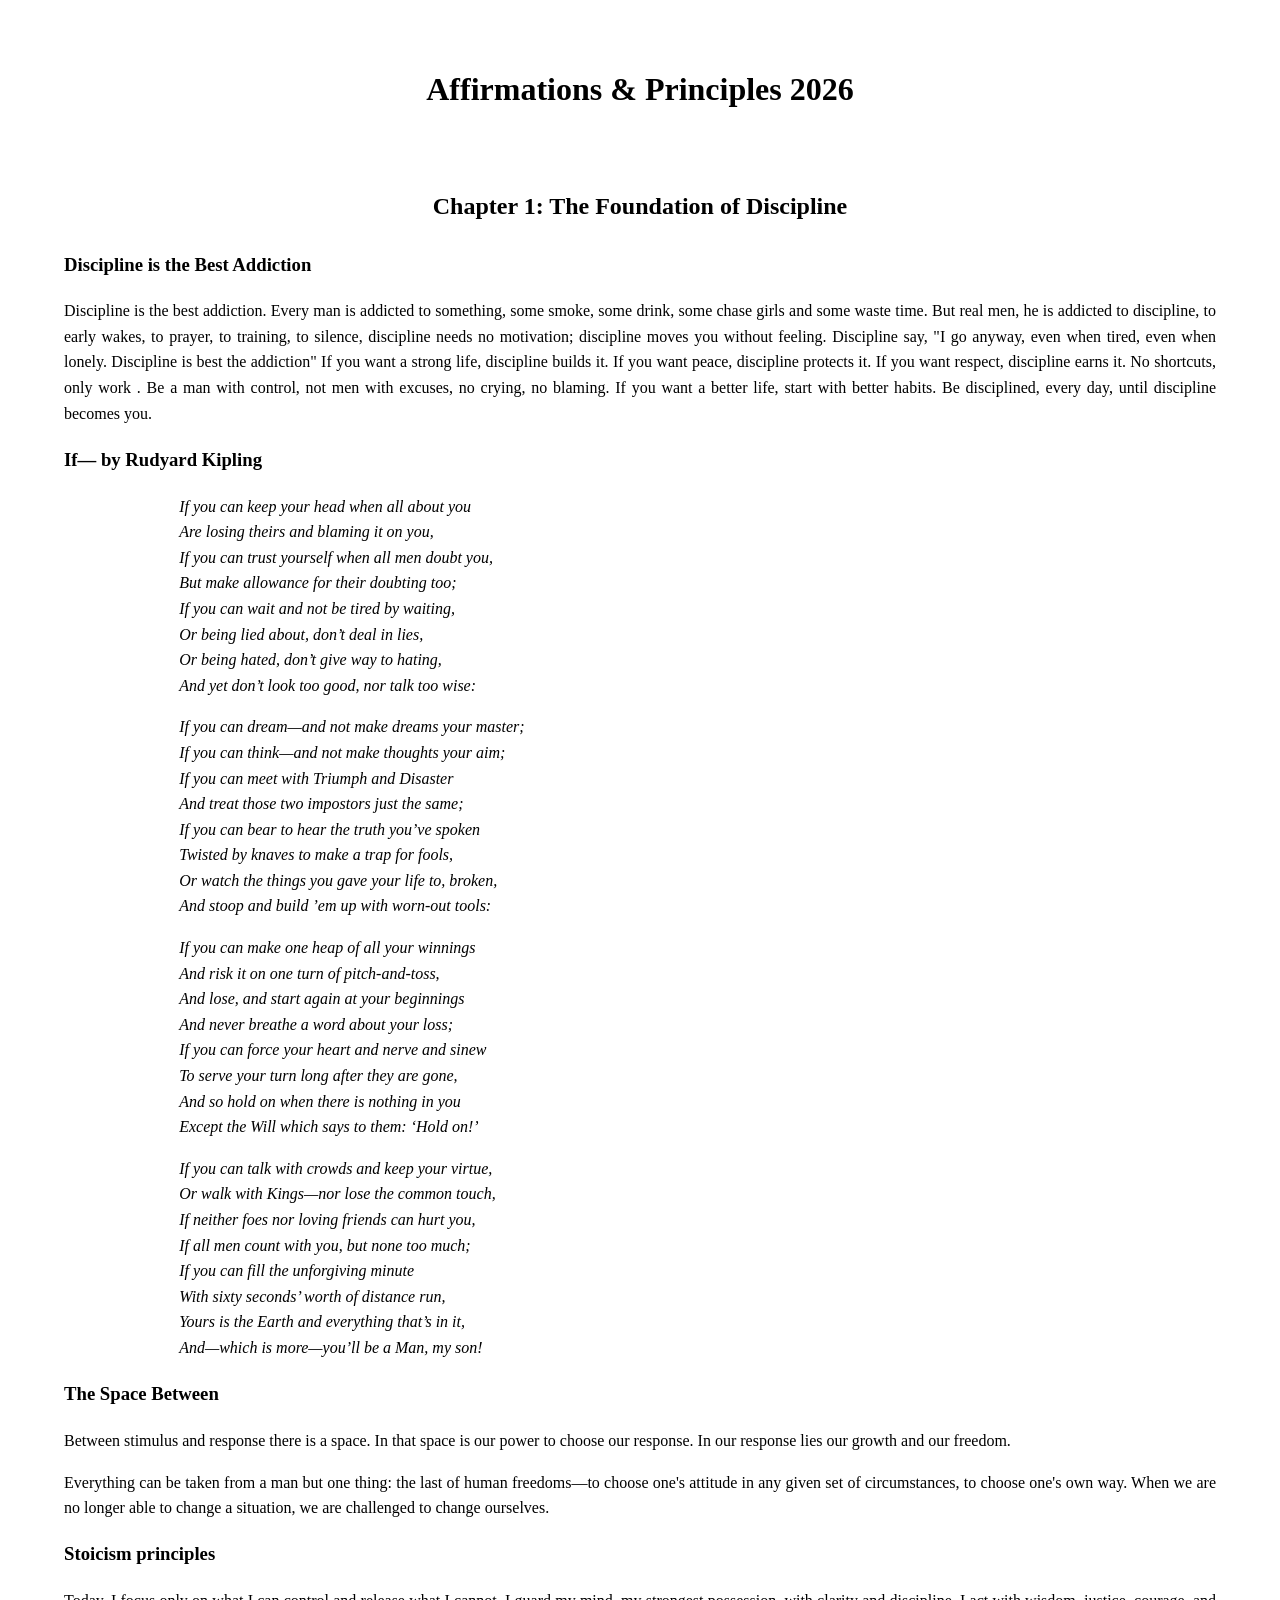
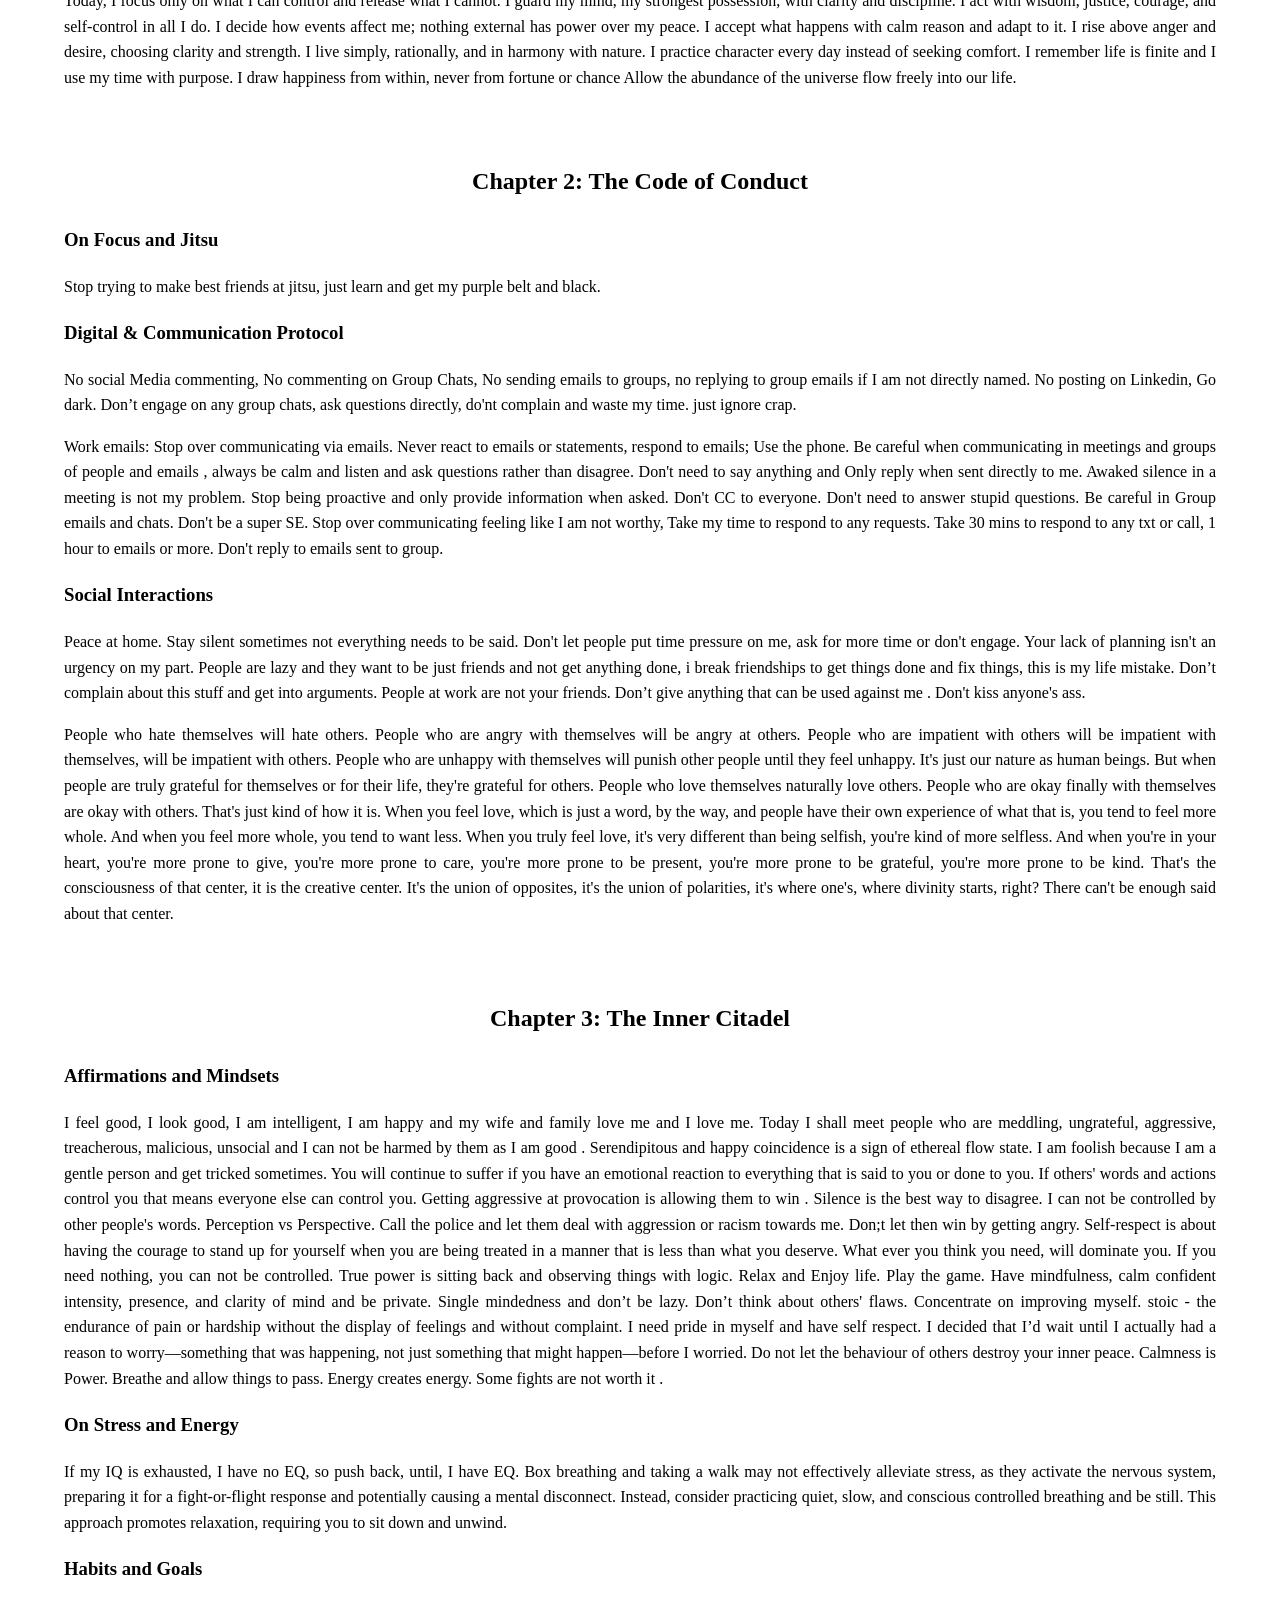
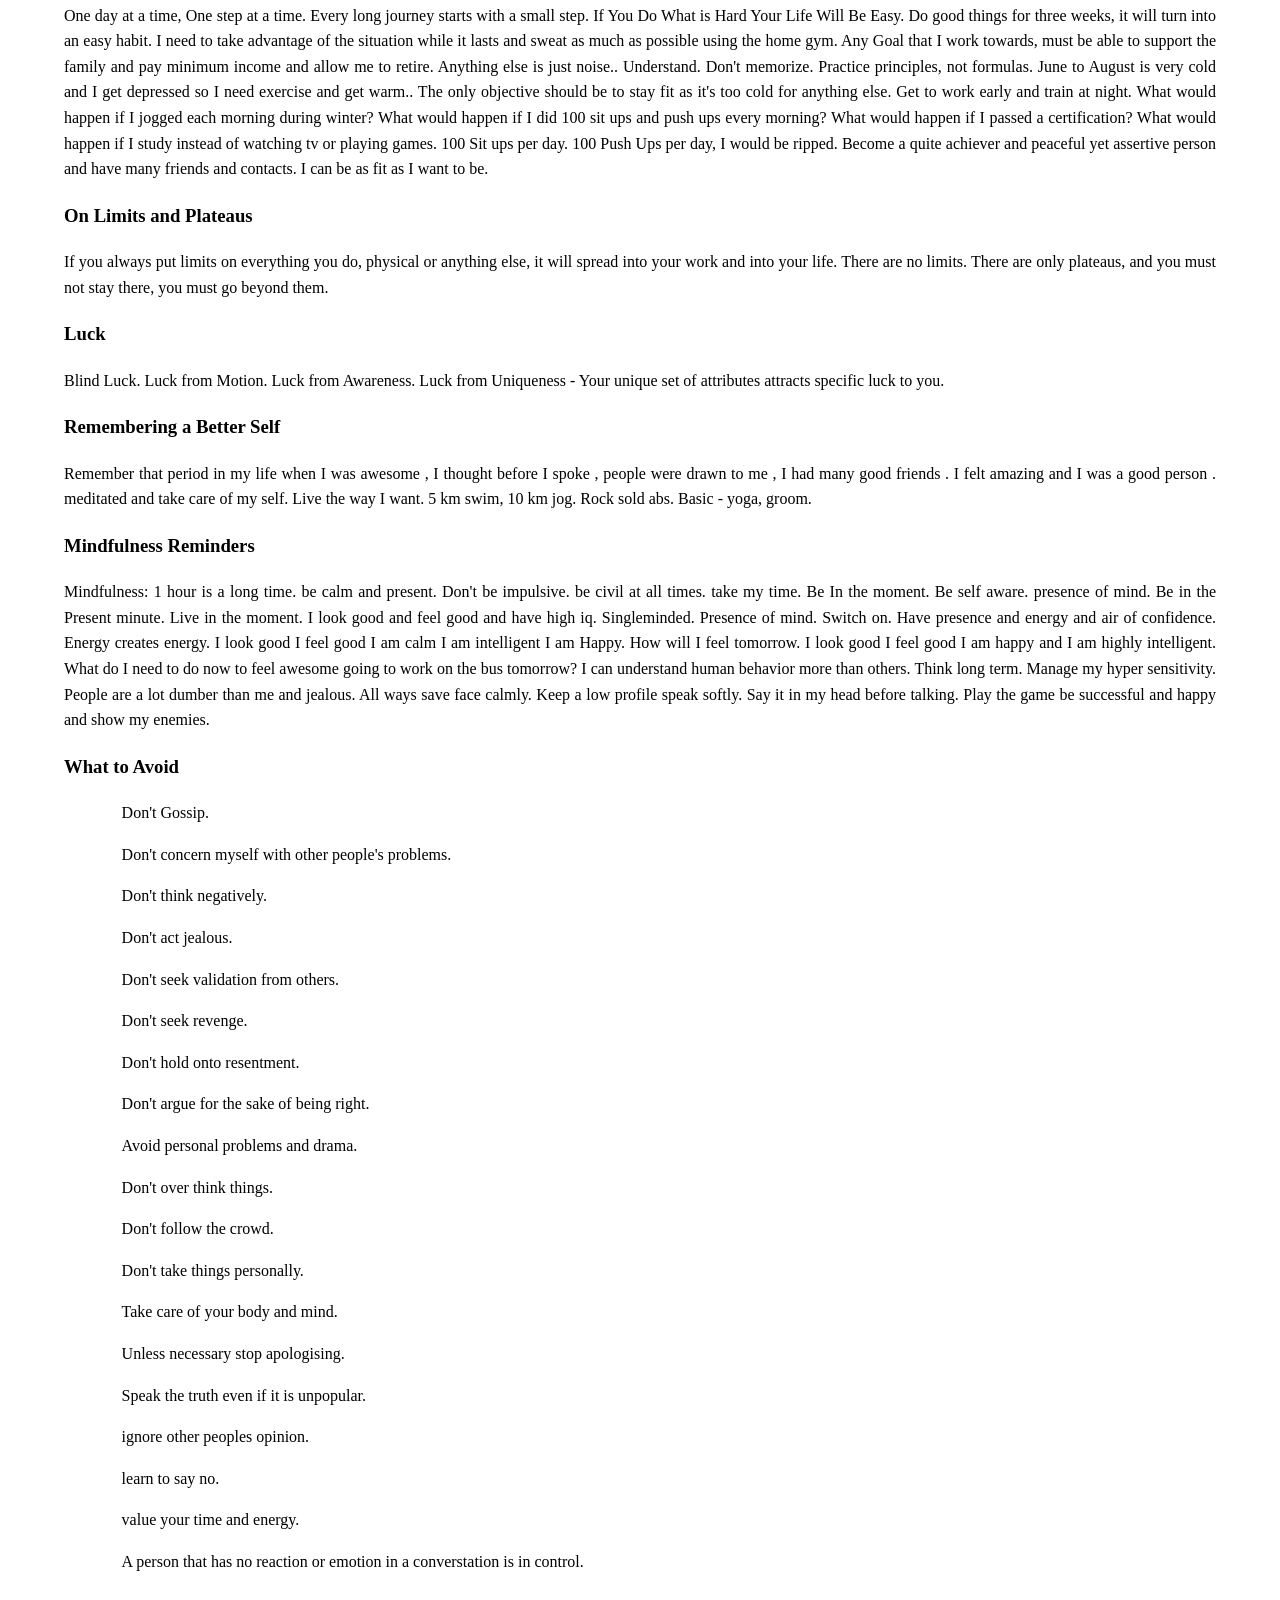
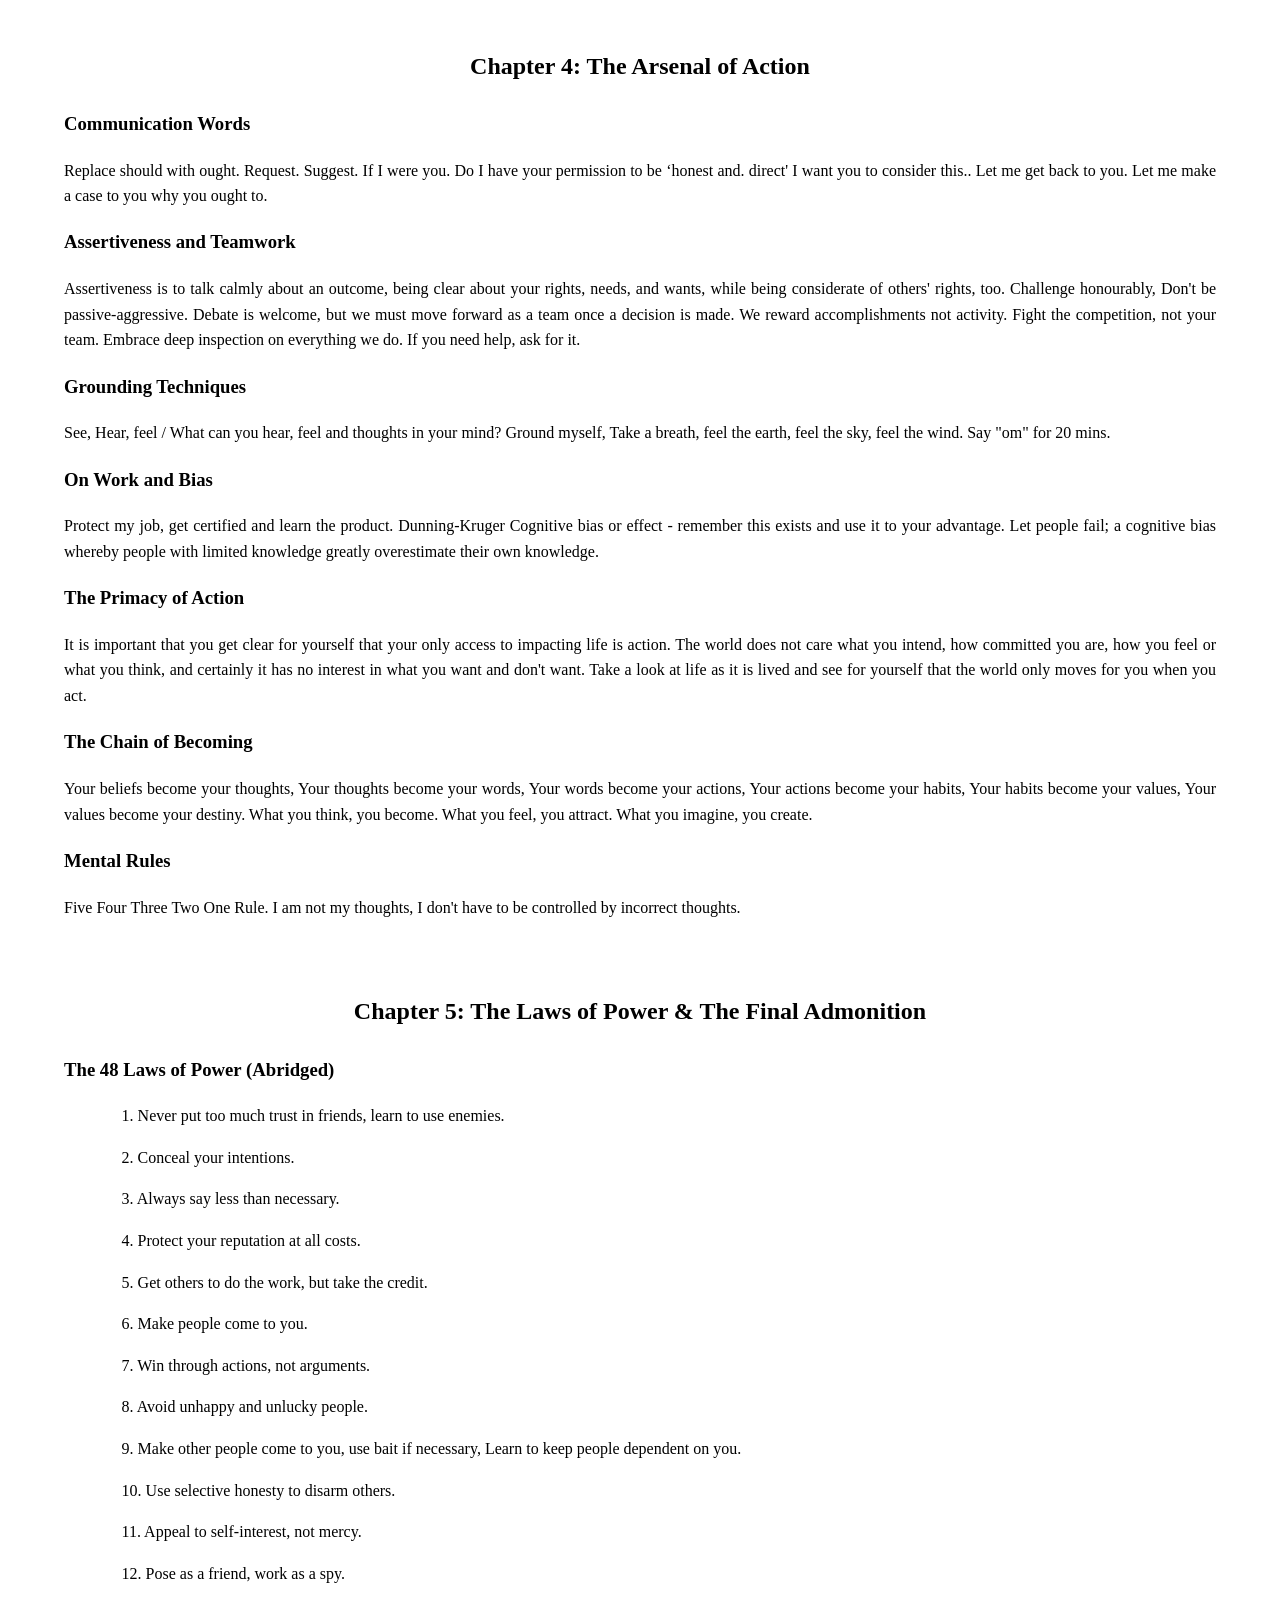
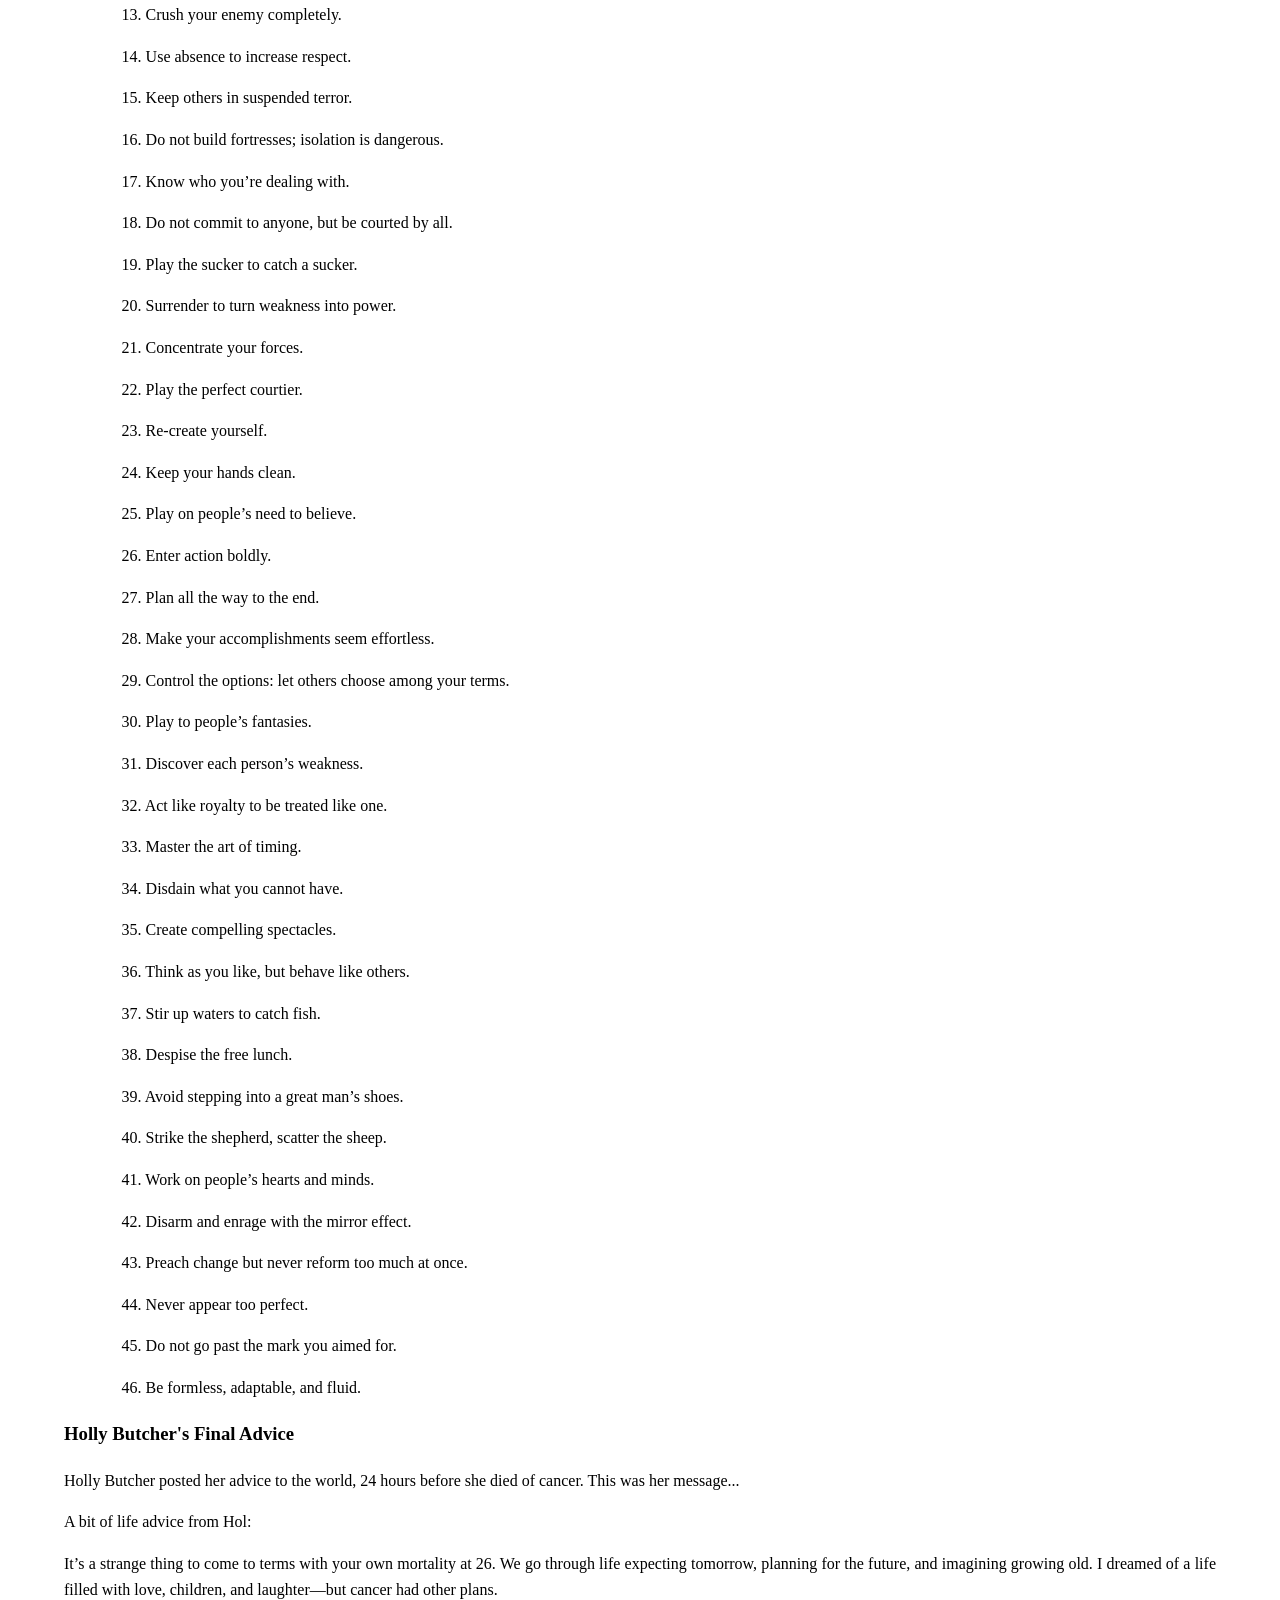
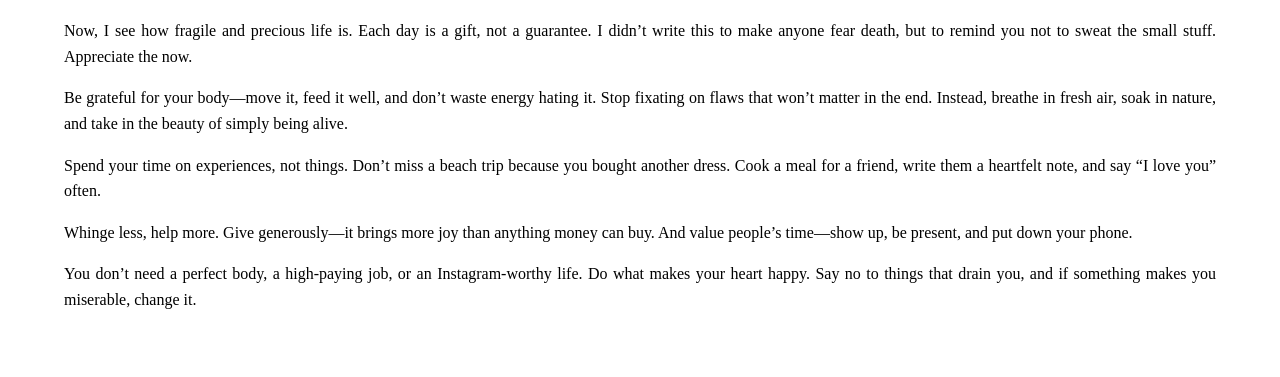
==== Affirmations & Principles 2026/Affirmations & Principles 2026 v2.html @ f013c1bc "Rename Affirmations & Principles 2026 v2.epub to Affirmations & Principles 2026 v2.html" ====
<?xml version="1.0" encoding="utf-8" standalone="no"?>
<!DOCTYPE html>
<html xmlns="http://www.w3.org/1999/xhtml" xmlns:epub="http://www.idpf.org/2007/ops" lang="en">
<head>
    <title>Affirmations & Principles 2026</title>
    <meta charset="utf-8"/>
    <style>
        body {
            font-family: serif;
            line-height: 1.6;
            margin: 5%;
            text-align: justify;
        }
        h1, h2 {
            text-align: center;
            page-break-after: avoid;
        }
        h1 {
            margin-bottom: 2em;
        }
        h2 {
            margin-top: 3em;
            margin-bottom: 1em;
        }
        .poem {
            font-style: italic;
            margin-left: 10%;
            margin-right: 10%;
        }
        .list {
            margin-left: 5%;
        }
    </style>
</head>
<body>
    <h1>Affirmations & Principles 2026</h1>
    <h2>Chapter 1: The Foundation of Discipline</h2>

    <h3>Discipline is the Best Addiction</h3>
    <p>Discipline is the best addiction. Every man is addicted to something, some smoke, some drink, some chase girls and some waste time. But real men, he is addicted to discipline, to early wakes, to prayer, to training, to silence, discipline needs no motivation; discipline moves you without feeling. Discipline say, "I go anyway, even when tired, even when lonely. Discipline is best the addiction" If you want a strong life, discipline builds it. If you want peace, discipline protects it. If you want respect, discipline earns it. No shortcuts, only work . Be a man with control, not men with excuses, no crying, no blaming. If you want a better life, start with better habits. Be disciplined, every day, until discipline becomes you.</p>

    <h3>If— by Rudyard Kipling</h3>
    <div class="poem">
        <p>If you can keep your head when all about you<br/>
        Are losing theirs and blaming it on you,<br/>
        If you can trust yourself when all men doubt you,<br/>
        But make allowance for their doubting too;<br/>
        If you can wait and not be tired by waiting,<br/>
        Or being lied about, don’t deal in lies,<br/>
        Or being hated, don’t give way to hating,<br/>
        And yet don’t look too good, nor talk too wise:</p>

        <p>If you can dream—and not make dreams your master;<br/>
        If you can think—and not make thoughts your aim;<br/>
        If you can meet with Triumph and Disaster<br/>
        And treat those two impostors just the same;<br/>
        If you can bear to hear the truth you’ve spoken<br/>
        Twisted by knaves to make a trap for fools,<br/>
        Or watch the things you gave your life to, broken,<br/>
        And stoop and build ’em up with worn-out tools:</p>

        <p>If you can make one heap of all your winnings<br/>
        And risk it on one turn of pitch-and-toss,<br/>
        And lose, and start again at your beginnings<br/>
        And never breathe a word about your loss;<br/>
        If you can force your heart and nerve and sinew<br/>
        To serve your turn long after they are gone,<br/>
        And so hold on when there is nothing in you<br/>
        Except the Will which says to them: ‘Hold on!’</p>

        <p>If you can talk with crowds and keep your virtue,<br/>
        Or walk with Kings—nor lose the common touch,<br/>
        If neither foes nor loving friends can hurt you,<br/>
        If all men count with you, but none too much;<br/>
        If you can fill the unforgiving minute<br/>
        With sixty seconds’ worth of distance run,<br/>
        Yours is the Earth and everything that’s in it,<br/>
        And—which is more—you’ll be a Man, my son!</p>
    </div>

    <h3>The Space Between</h3>
    <p>Between stimulus and response there is a space. In that space is our power to choose our response. In our response lies our growth and our freedom.</p>
    <p>Everything can be taken from a man but one thing: the last of human freedoms—to choose one's attitude in any given set of circumstances, to choose one's own way. When we are no longer able to change a situation, we are challenged to change ourselves.</p>

<h3>Stoicism principles </h3>
<p>Today, I focus only on what I can control and release what I cannot.
I guard my mind, my strongest possession, with clarity and discipline.
I act with wisdom, justice, courage, and self-control in all I do.
I decide how events affect me; nothing external has power over my peace.
I accept what happens with calm reason and adapt to it.
I rise above anger and desire, choosing clarity and strength.
I live simply, rationally, and in harmony with nature.
I practice character every day instead of seeking comfort.
I remember life is finite and I use my time with purpose.
I draw happiness from within, never from fortune or chance
Allow the abundance of the universe flow freely into our life.</p>

    <h2>Chapter 2: The Code of Conduct</h2>
    <h3>On Focus and Jitsu</h3>
    <p>Stop trying to make best friends at jitsu, just learn and get my purple belt and black.</p>

    <h3>Digital & Communication Protocol</h3>
    <p>No social Media commenting, No commenting on Group Chats, No sending emails to groups, no replying to group emails if I am not directly named. No posting on Linkedin, Go dark. Don’t engage on any group chats, ask questions directly, do'nt complain and waste my time. just ignore crap.</p>
    <p>Work emails: Stop over communicating via emails. Never react to emails or statements, respond to emails; Use the phone.
    Be careful when communicating in meetings and groups of people and emails , always be calm and listen and ask questions rather than disagree. Don't need to say anything and Only reply when sent directly to me. Awaked silence in a meeting is not my problem.
    Stop being proactive and only provide information when asked.
    Don't CC to everyone. Don't need to answer stupid questions.
    Be careful in Group emails and chats. Don't be a super SE. Stop over communicating feeling like I am not worthy,
    Take my time to respond to any requests. Take 30 mins to respond to any txt or call, 1 hour to emails or more. Don't reply to emails sent to group.</p>

    <h3>Social Interactions</h3>
    <p>Peace at home. Stay silent sometimes not everything needs to be said.
    Don't let people put time pressure on me, ask for more time or don't engage. Your lack of planning isn't an urgency on my part.
    People are lazy and they want to be just friends and not get anything done, i break friendships to get things done and fix things, this is my life mistake. Don’t complain about this stuff and get into arguments.
    People at work are not your friends.
    Don’t give anything that can be used against me .
    Don't kiss anyone's ass.</p>

<p>People who hate themselves will hate others. People who are angry with themselves will be angry at others. People who are impatient with others will be impatient with themselves, will be impatient with others. People who are unhappy with themselves will punish other people until they feel unhappy. It's just our nature as human beings. But when people are truly grateful for themselves or for their life, they're grateful for others. People who love themselves naturally love others. People who are okay finally with themselves are okay with others. That's just kind of how it is. When you feel love, which is just a word, by the way, and people have their own experience of what that is, you tend to feel more whole. And when you feel more whole, you tend to want less. When you truly feel love, it's very different than being selfish, you're kind of more selfless. And when you're in your heart, you're more prone to give, you're more prone to care, you're more prone to be present, you're more prone to be grateful, you're more prone to be kind. That's the consciousness of that center, it is the creative center. It's the union of opposites, it's the union of polarities, it's where one's, where divinity starts, right? There can't be enough said about that center.</p>

    <h2>Chapter 3: The Inner Citadel</h2>
    <h3>Affirmations and Mindsets</h3>
    <p>I feel good, I look good, I am intelligent, I am happy and my wife and family love me and I love me.
    Today I shall meet people who are meddling, ungrateful, aggressive, treacherous, malicious, unsocial and I can not be harmed by them as I am good .
    Serendipitous and happy coincidence is a sign of ethereal flow state.
    I am foolish because I am a gentle person and get tricked sometimes.
    You will continue to suffer if you have an emotional reaction to everything that is said to you or done to you. If others' words and actions control you that means everyone else can control you.
    Getting aggressive at provocation is allowing them to win . Silence is the best way to disagree. I can not be controlled by other people's words.
    Perception vs Perspective. Call the police and let them deal with aggression or racism towards me. Don;t let then win by getting angry.
    Self-respect is about having the courage to stand up for yourself when you are being treated in a manner that is less than what you deserve.
    What ever you think you need, will dominate you. If you need nothing, you can not be controlled.
    True power is sitting back and observing things with logic.
    Relax and Enjoy life. Play the game. Have mindfulness, calm confident intensity, presence, and clarity of mind and be private. Single mindedness and don’t be lazy. Don’t think about others' flaws. Concentrate on improving myself.
    stoic - the endurance of pain or hardship without the display of feelings and without complaint.
    I need pride in myself and have self respect.
    I decided that I’d wait until I actually had a reason to worry—something that was happening, not just something that might happen—before I worried.
    Do not let the behaviour of others destroy your inner peace. Calmness is Power. Breathe and allow things to pass. Energy creates energy. Some fights are not worth it .</p>

    <h3>On Stress and Energy</h3>
    <p>If my IQ is exhausted, I have no EQ, so push back, until, I have EQ.
    Box breathing and taking a walk may not effectively alleviate stress, as they activate the nervous system, preparing it for a fight-or-flight response and potentially causing a mental disconnect. Instead, consider practicing quiet, slow, and conscious controlled breathing and be still. This approach promotes relaxation, requiring you to sit down and unwind.</p>

    <h3>Habits and Goals</h3>
    <p>One day at a time, One step at a time.
    Every long journey starts with a small step.
    If You Do What is Hard Your Life Will Be Easy.
    Do good things for three weeks, it will turn into an easy habit.
    I need to take advantage of the situation while it lasts and sweat as much as possible using the home gym.
    Any Goal that I work towards, must be able to support the family and pay minimum income and allow me to retire. Anything else is just noise..
    Understand. Don't memorize. Practice principles, not formulas.
    June to August is very cold and I get depressed so I need exercise and get warm.. The only objective should be to stay fit as it's too cold for anything else. Get to work early and train at night.
    What would happen if I jogged each morning during winter?
    What would happen if I did 100 sit ups and push ups every morning?
    What would happen if I passed a certification?
    What would happen if I study instead of watching tv or playing games.
    100 Sit ups per day. 100 Push Ups per day, I would be ripped.
    Become a quite achiever and peaceful yet assertive person and have many friends and contacts.
    I can be as fit as I want to be.</p>

    <h3>On Limits and Plateaus</h3>
    <p>If you always put limits on everything you do, physical or anything else, it will spread into your work and into your life. There are no limits. There are only plateaus, and you must not stay there, you must go beyond them.</p>

    <h3>Luck</h3>
    <p>Blind Luck.
    Luck from Motion.
    Luck from Awareness.
    Luck from Uniqueness - Your unique set of attributes attracts specific luck to you.</p>

    <h3>Remembering a Better Self</h3>
    <p>Remember that period in my life when I was awesome , I thought before I spoke , people were drawn to me , I had many good friends . I felt amazing and I was a good person . meditated and take care of my self. Live the way I want. 5 km swim, 10 km jog. Rock sold abs. Basic - yoga, groom.</p>

    <h3>Mindfulness Reminders</h3>
    <p>Mindfulness: 1 hour is a long time. be calm and present. Don't be impulsive. be civil at all times. take my time. Be In the moment. Be self aware. presence of mind. Be in the Present minute. Live in the moment.
    I look good and feel good and have high iq. Singleminded. Presence of mind. Switch on. Have presence and energy and air of confidence. Energy creates energy. I look good I feel good I am calm I am intelligent I am Happy.
    How will I feel tomorrow. I look good I feel good I am happy and I am highly intelligent.
    What do I need to do now to feel awesome going to work on the bus tomorrow?
    I can understand human behavior more than others.
    Think long term. Manage my hyper sensitivity. People are a lot dumber than me and jealous.
    All ways save face calmly. Keep a low profile speak softly. Say it in my head before talking.
    Play the game be successful and happy and show my enemies.</p>

    <h3>What to Avoid</h3>
    <div class="list">
        <p>Don't Gossip.</p>
        <p>Don't concern myself with other people's problems.</p>
        <p>Don't think negatively.</p>
        <p>Don't act jealous.</p>
        <p>Don't seek validation from others.</p>
        <p>Don't seek revenge.</p>
        <p>Don't hold onto resentment.</p>
        <p>Don't argue for the sake of being right.</p>
        <p>Avoid personal problems and drama.</p>
        <p>Don't over think things.</p>
        <p>Don't follow the crowd.</p>
        <p>Don't take things personally.</p>
        <p>Take care of your body and mind.</p>
        <p>Unless necessary stop apologising.</p>
        <p>Speak the truth even if it is unpopular.</p>
        <p>ignore other peoples opinion.</p>
        <p>learn to say no.</p>
        <p>value your time and energy.</p>
        <p>A person that has no reaction or emotion in a converstation is in control.</p>
    </div>

    <h2>Chapter 4: The Arsenal of Action</h2>
    <h3>Communication Words</h3>
    <p>Replace should with ought.
    Request.
    Suggest.
    If I were you.
    Do I have your permission to be ‘honest and. direct'
    I want you to consider this..
    Let me get back to you.
    Let me make a case to you why you ought to.</p>

    <h3>Assertiveness and Teamwork</h3>
    <p>Assertiveness is to talk calmly about an outcome, being clear about your rights, needs, and wants, while being considerate of others' rights, too.
    Challenge honourably, Don't be passive-aggressive.
    Debate is welcome, but we must move forward as a team once a decision is made.
    We reward accomplishments not activity.
    Fight the competition, not your team.
    Embrace deep inspection on everything we do.
    If you need help, ask for it.</p>

    <h3>Grounding Techniques</h3>
    <p>See, Hear, feel / What can you hear, feel and thoughts in your mind?
    Ground myself, Take a breath, feel the earth, feel the sky, feel the wind.
    Say "om" for 20 mins.</p>

    <h3>On Work and Bias</h3>
    <p>Protect my job, get certified and learn the product.
    Dunning-Kruger Cognitive bias or effect - remember this exists and use it to your advantage. Let people fail; a cognitive bias whereby people with limited knowledge greatly overestimate their own knowledge.</p>

    <h3>The Primacy of Action</h3>
    <p>It is important that you get clear for yourself that your only access to impacting life is action. The world does not care what you intend, how committed you are, how you feel or what you think, and certainly it has no interest in what you want and don't want. Take a look at life as it is lived and see for yourself that the world only moves for you when you act.</p>

    <h3>The Chain of Becoming</h3>
    <p>Your beliefs become your thoughts, Your thoughts become your words, Your words become your actions, Your actions become your habits, Your habits become your values, Your values become your destiny.
    What you think, you become.
    What you feel, you attract.
    What you imagine, you create.</p>

    <h3>Mental Rules</h3>
    <p>Five Four Three Two One Rule.
    I am not my thoughts, I don't have to be controlled by incorrect thoughts.</p>

    <h2>Chapter 5: The Laws of Power & The Final Admonition</h2>
    <h3>The 48 Laws of Power (Abridged)</h3>
    <div class="list">
        <p>1. Never put too much trust in friends, learn to use enemies.</p>
        <p>2. Conceal your intentions.</p>
        <p>3. Always say less than necessary.</p>
        <p>4. Protect your reputation at all costs.</p>
        <p>5. Get others to do the work, but take the credit.</p>
        <p>6. Make people come to you.</p>
        <p>7. Win through actions, not arguments.</p>
        <p>8. Avoid unhappy and unlucky people.</p>
        <p>9. Make other people come to you, use bait if necessary, Learn to keep people dependent on you.</p>
        <p>10. Use selective honesty to disarm others.</p>
        <p>11. Appeal to self-interest, not mercy.</p>
        <p>12. Pose as a friend, work as a spy.</p>
        <p>13. Crush your enemy completely.</p>
        <p>14. Use absence to increase respect.</p>
        <p>15. Keep others in suspended terror.</p>
        <p>16. Do not build fortresses; isolation is dangerous.</p>
        <p>17. Know who you’re dealing with.</p>
        <p>18. Do not commit to anyone, but be courted by all.</p>
        <p>19. Play the sucker to catch a sucker.</p>
        <p>20. Surrender to turn weakness into power.</p>
        <p>21. Concentrate your forces.</p>
        <p>22. Play the perfect courtier.</p>
        <p>23. Re-create yourself.</p>
        <p>24. Keep your hands clean.</p>
        <p>25. Play on people’s need to believe.</p>
        <p>26. Enter action boldly.</p>
        <p>27. Plan all the way to the end.</p>
        <p>28. Make your accomplishments seem effortless.</p>
        <p>29. Control the options: let others choose among your terms.</p>
        <p>30. Play to people’s fantasies.</p>
        <p>31. Discover each person’s weakness.</p>
        <p>32. Act like royalty to be treated like one.</p>
        <p>33. Master the art of timing.</p>
        <p>34. Disdain what you cannot have.</p>
        <p>35. Create compelling spectacles.</p>
        <p>36. Think as you like, but behave like others.</p>
        <p>37. Stir up waters to catch fish.</p>
        <p>38. Despise the free lunch.</p>
        <p>39. Avoid stepping into a great man’s shoes.</p>
        <p>40. Strike the shepherd, scatter the sheep.</p>
        <p>41. Work on people’s hearts and minds.</p>
        <p>42. Disarm and enrage with the mirror effect.</p>
        <p>43. Preach change but never reform too much at once.</p>
        <p>44. Never appear too perfect.</p>
        <p>45. Do not go past the mark you aimed for.</p>
        <p>46. Be formless, adaptable, and fluid.</p>
    </div>

    <h3>Holly Butcher's Final Advice</h3>
    <p>Holly Butcher posted her advice to the world, 24 hours before she died of cancer. This was her message...</p>
    <p>A bit of life advice from Hol:</p>
    <p>It’s a strange thing to come to terms with your own mortality at 26. We go through life expecting tomorrow, planning for the future, and imagining growing old. I dreamed of a life filled with love, children, and laughter—but cancer had other plans.</p>
    <p>Now, I see how fragile and precious life is. Each day is a gift, not a guarantee. I didn’t write this to make anyone fear death, but to remind you not to sweat the small stuff. Appreciate the now.</p>
    <p>Be grateful for your body—move it, feed it well, and don’t waste energy hating it. Stop fixating on flaws that won’t matter in the end. Instead, breathe in fresh air, soak in nature, and take in the beauty of simply being alive.</p>
    <p>Spend your time on experiences, not things. Don’t miss a beach trip because you bought another dress. Cook a meal for a friend, write them a heartfelt note, and say “I love you” often.</p>
    <p>Whinge less, help more. Give generously—it brings more joy than anything money can buy. And value people’s time—show up, be present, and put down your phone.</p>
    <p>You don’t need a perfect body, a high-paying job, or an Instagram-worthy life. Do what makes your heart happy. Say no to things that drain you, and if something makes you miserable, change it.</p>
</body>
</html>
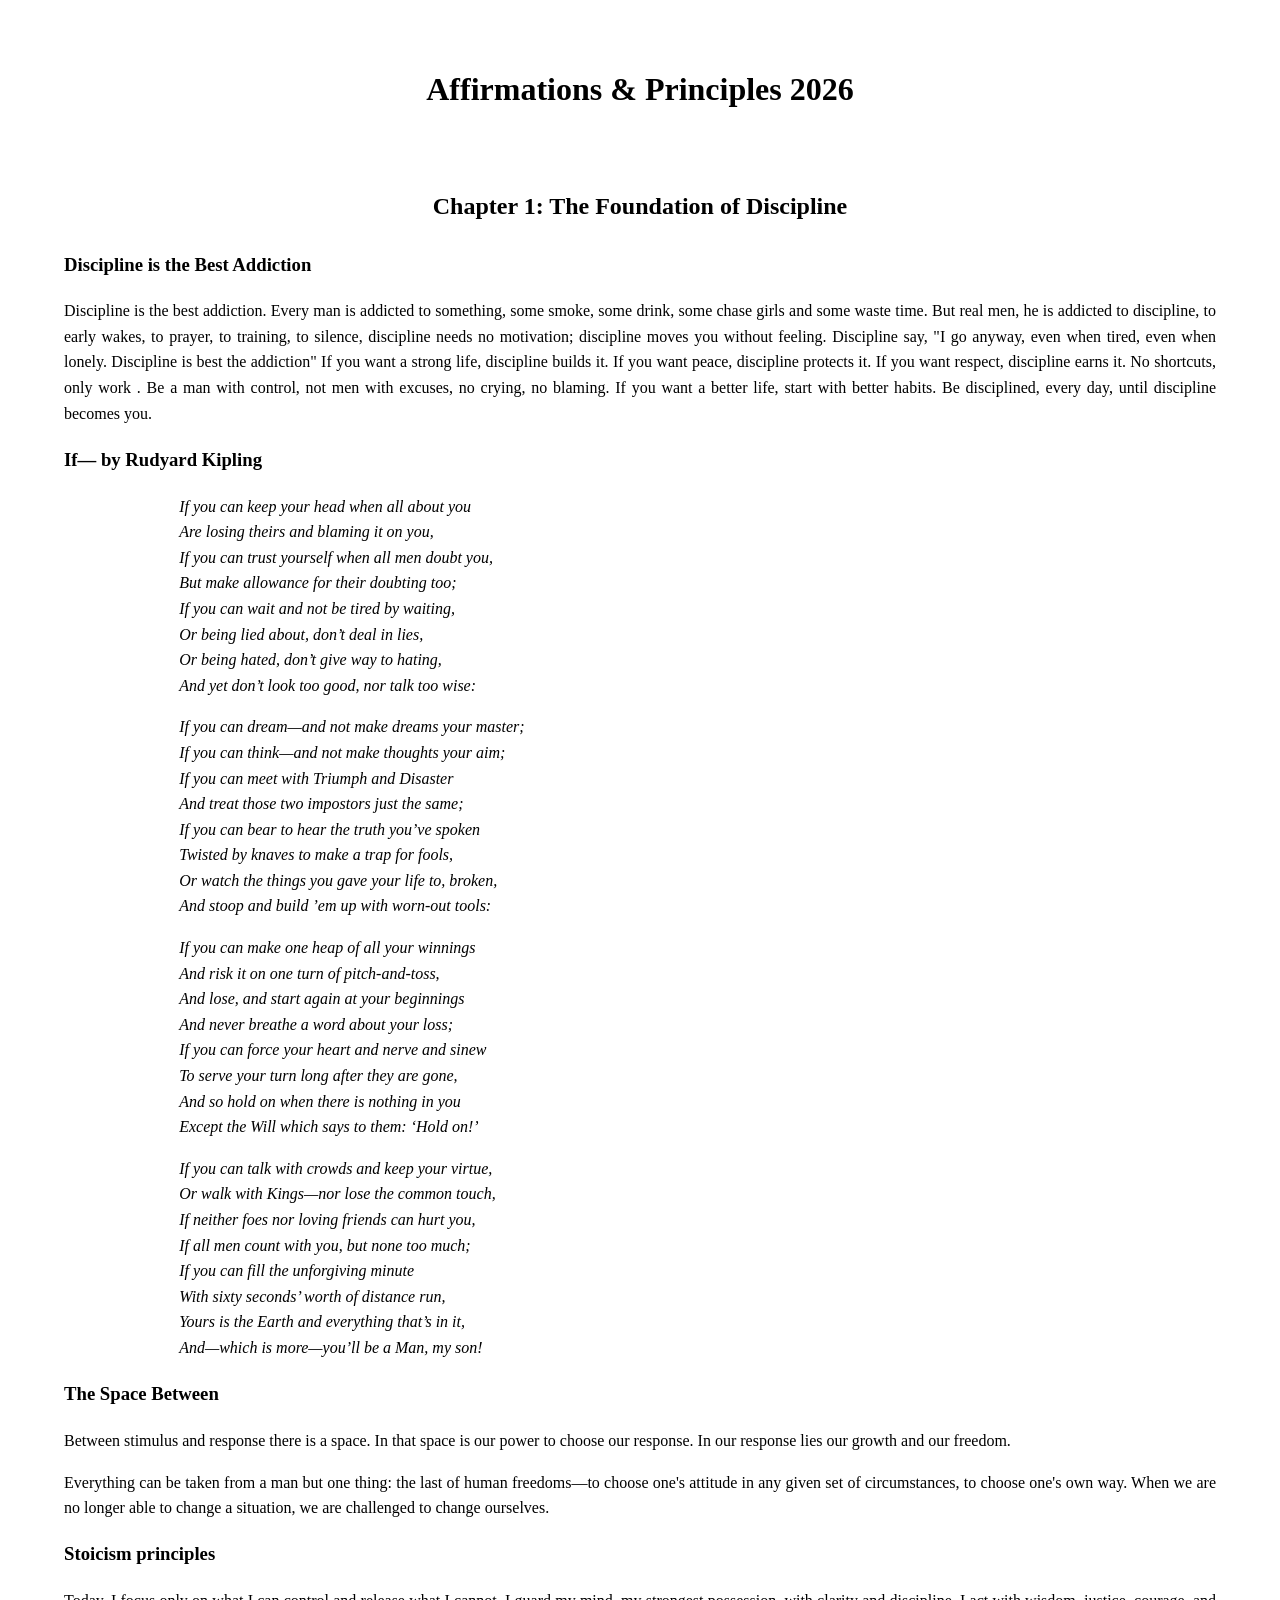
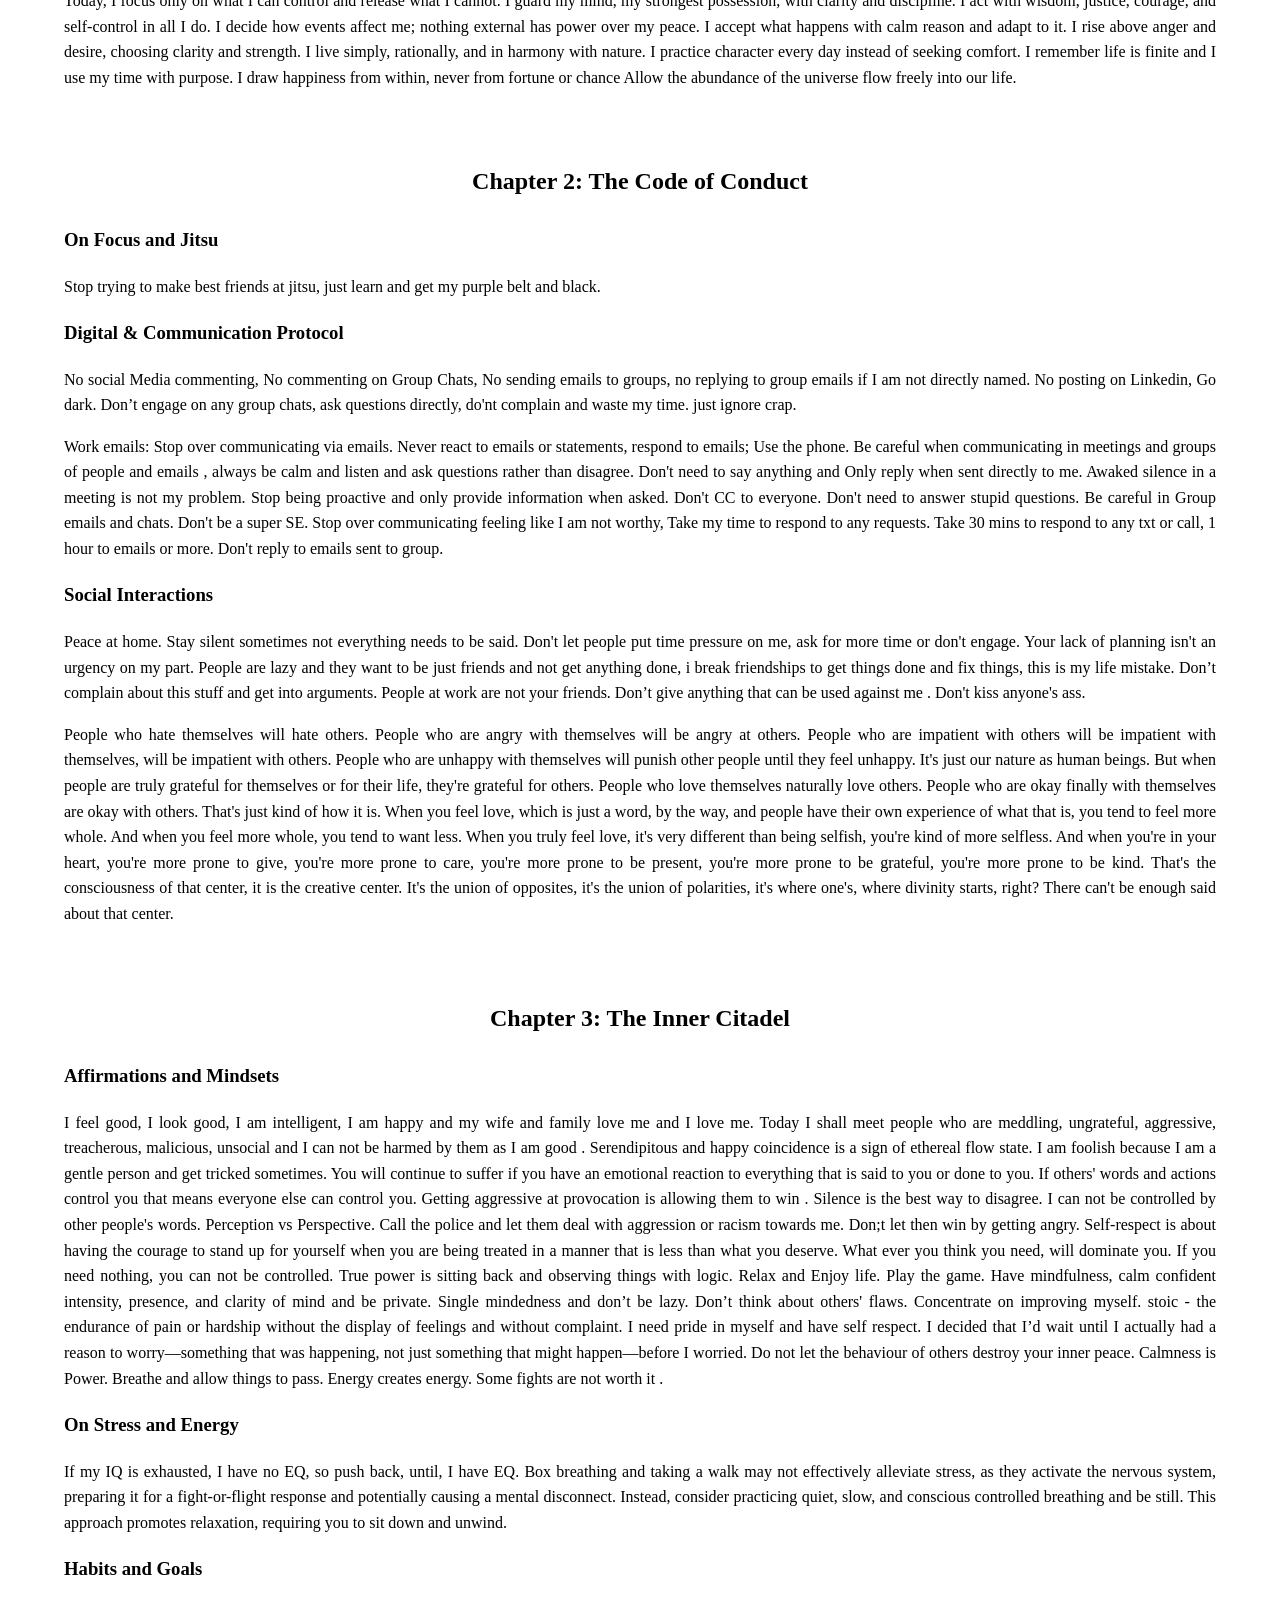
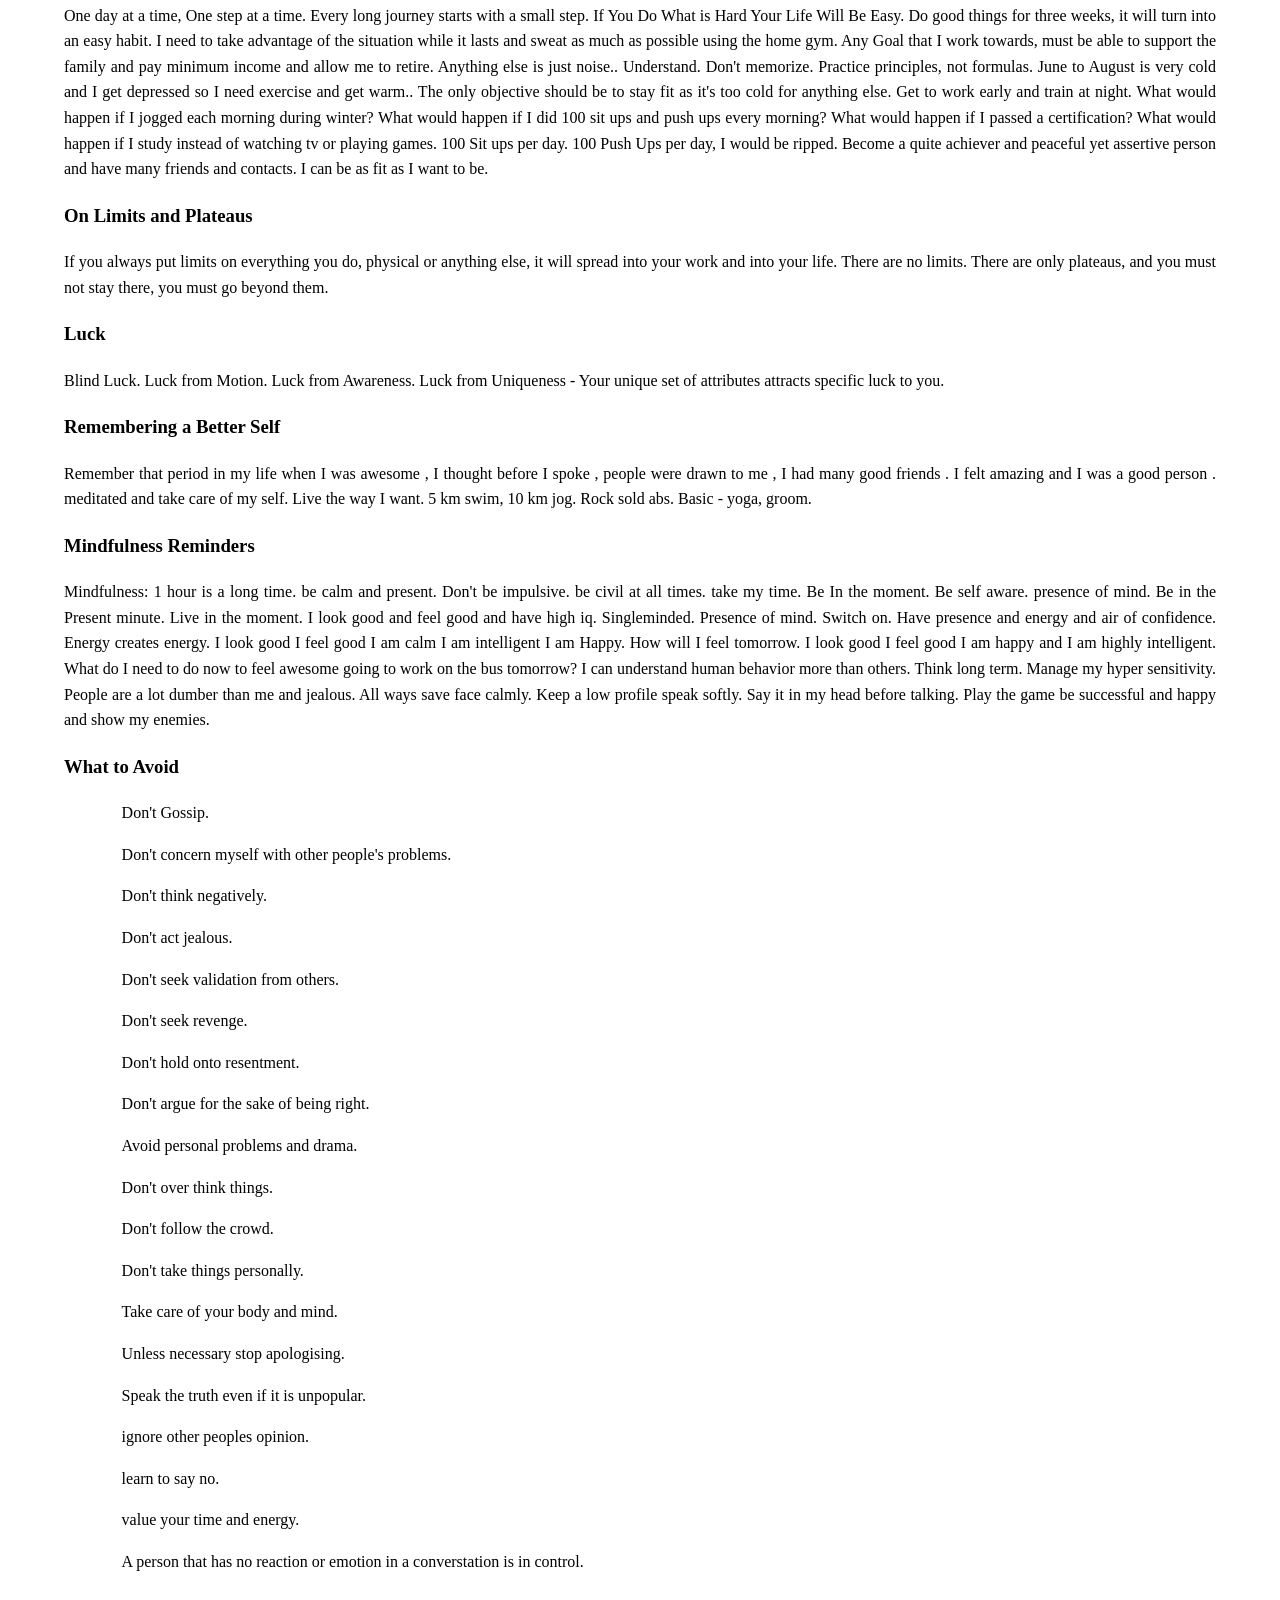
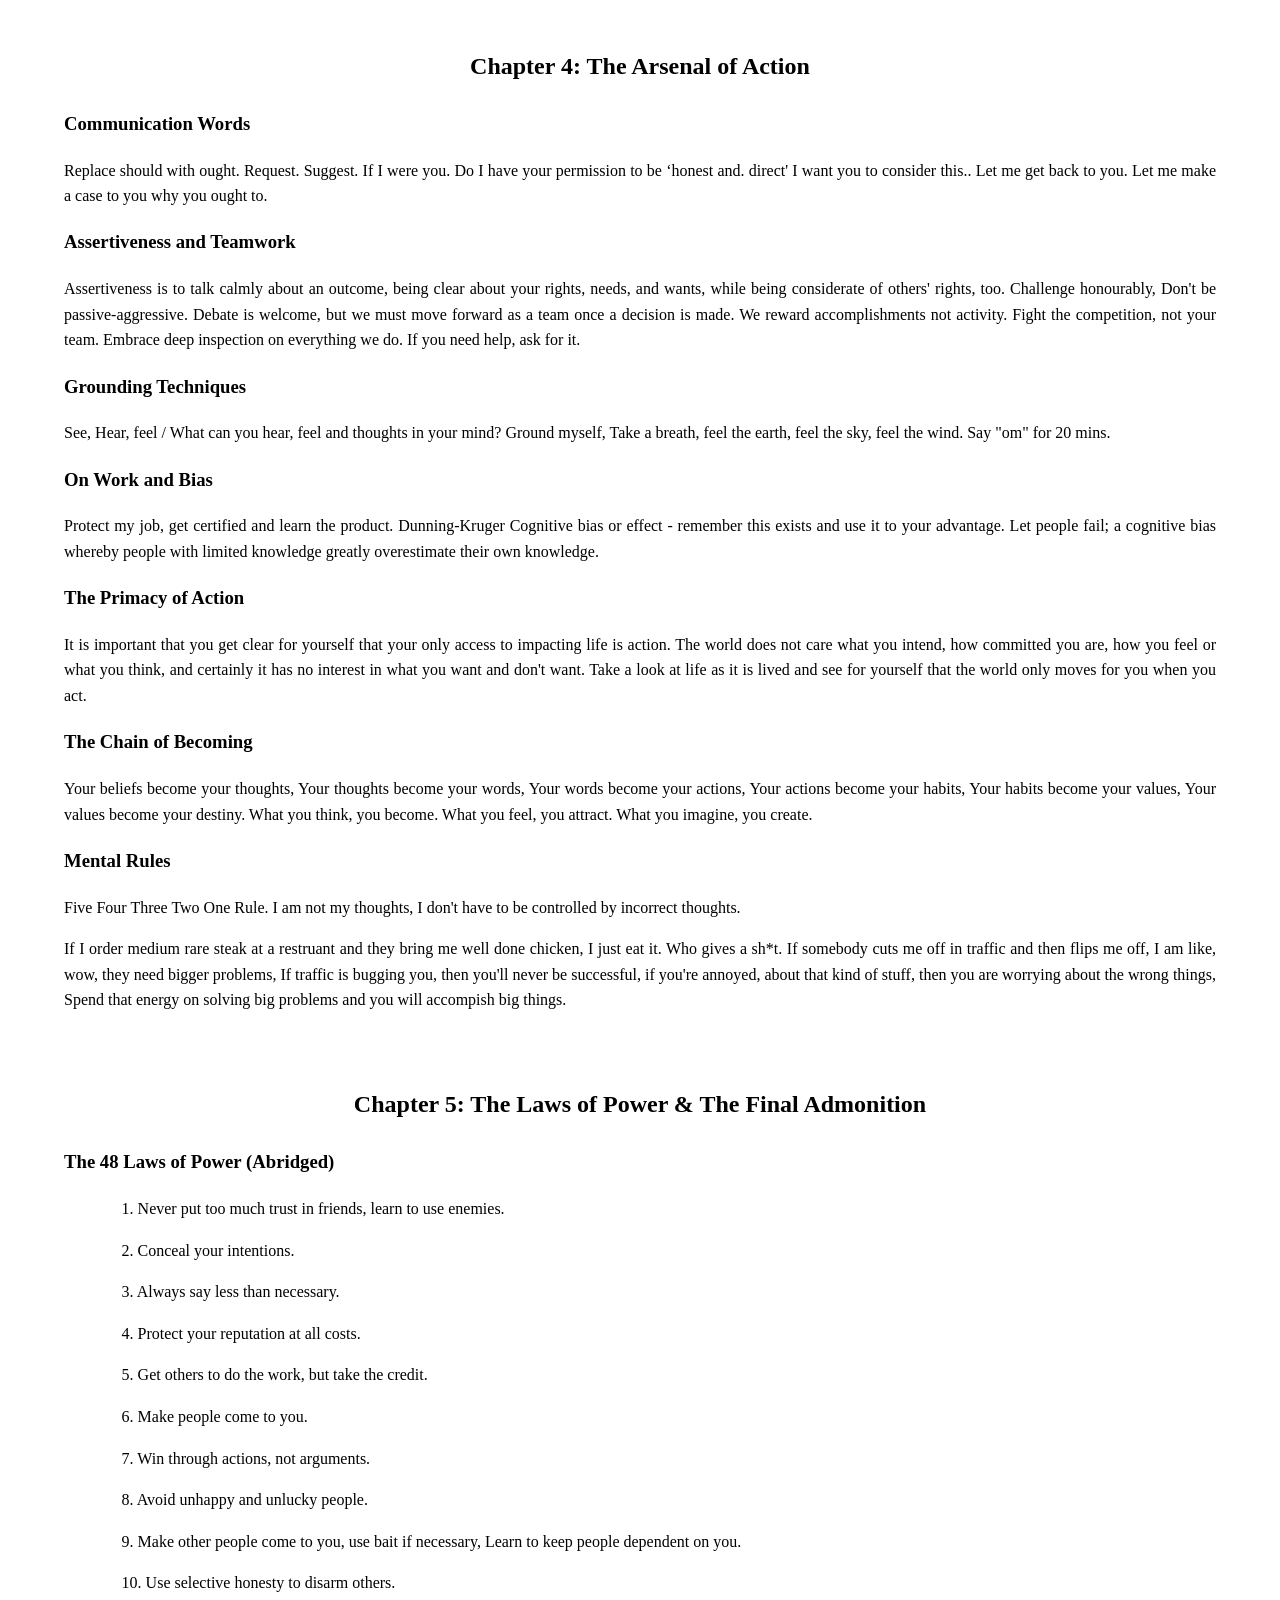
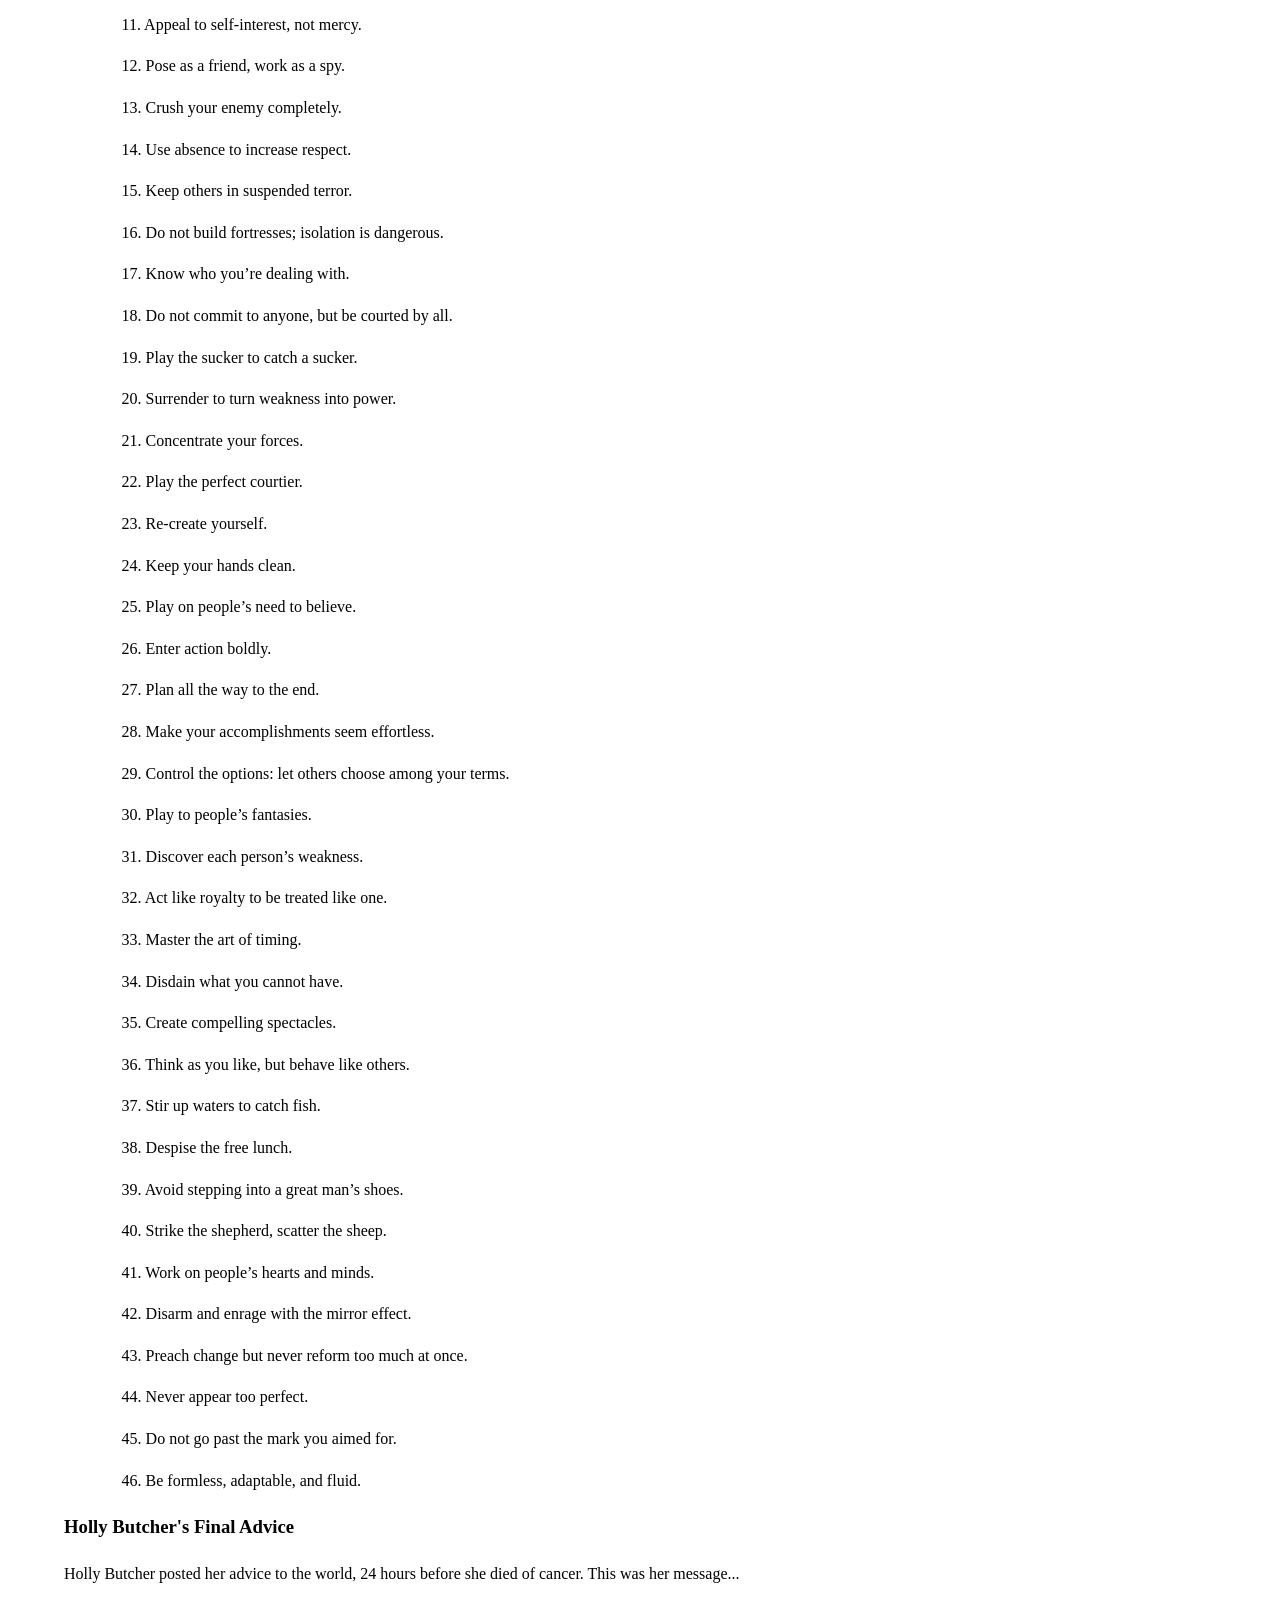
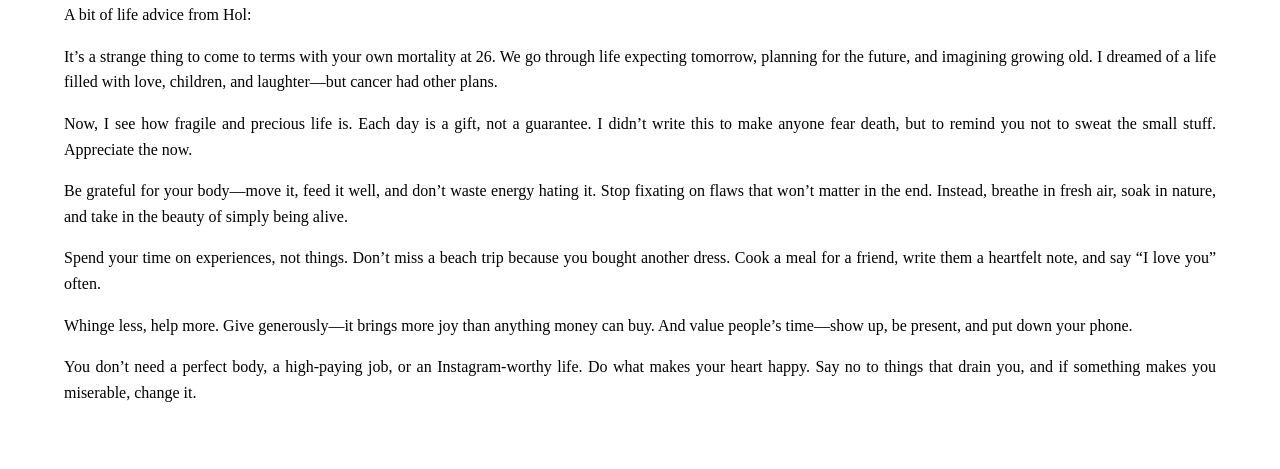
==== commit 3a9d825b: "Update Affirmations & Principles 2026 v2.html" ====
--- a/Affirmations & Principles 2026/Affirmations & Principles 2026 v2.html
+++ b/Affirmations & Principles 2026/Affirmations & Principles 2026 v2.html
@@ -243,6 +243,8 @@
     <h3>Mental Rules</h3>
     <p>Five Four Three Two One Rule.
     I am not my thoughts, I don't have to be controlled by incorrect thoughts.</p>
+
+    <p>If I order medium rare steak at a restruant and they bring me well done chicken, I just eat it. Who gives a sh*t. If somebody cuts me off in traffic and then flips me off, I am like, wow, they need bigger problems, If traffic is bugging you, then you'll never be successful, if you're annoyed, about that kind of stuff, then you are worrying about the wrong things, Spend that energy on solving big problems and you will accompish big things.</p>
 
     <h2>Chapter 5: The Laws of Power & The Final Admonition</h2>
     <h3>The 48 Laws of Power (Abridged)</h3>
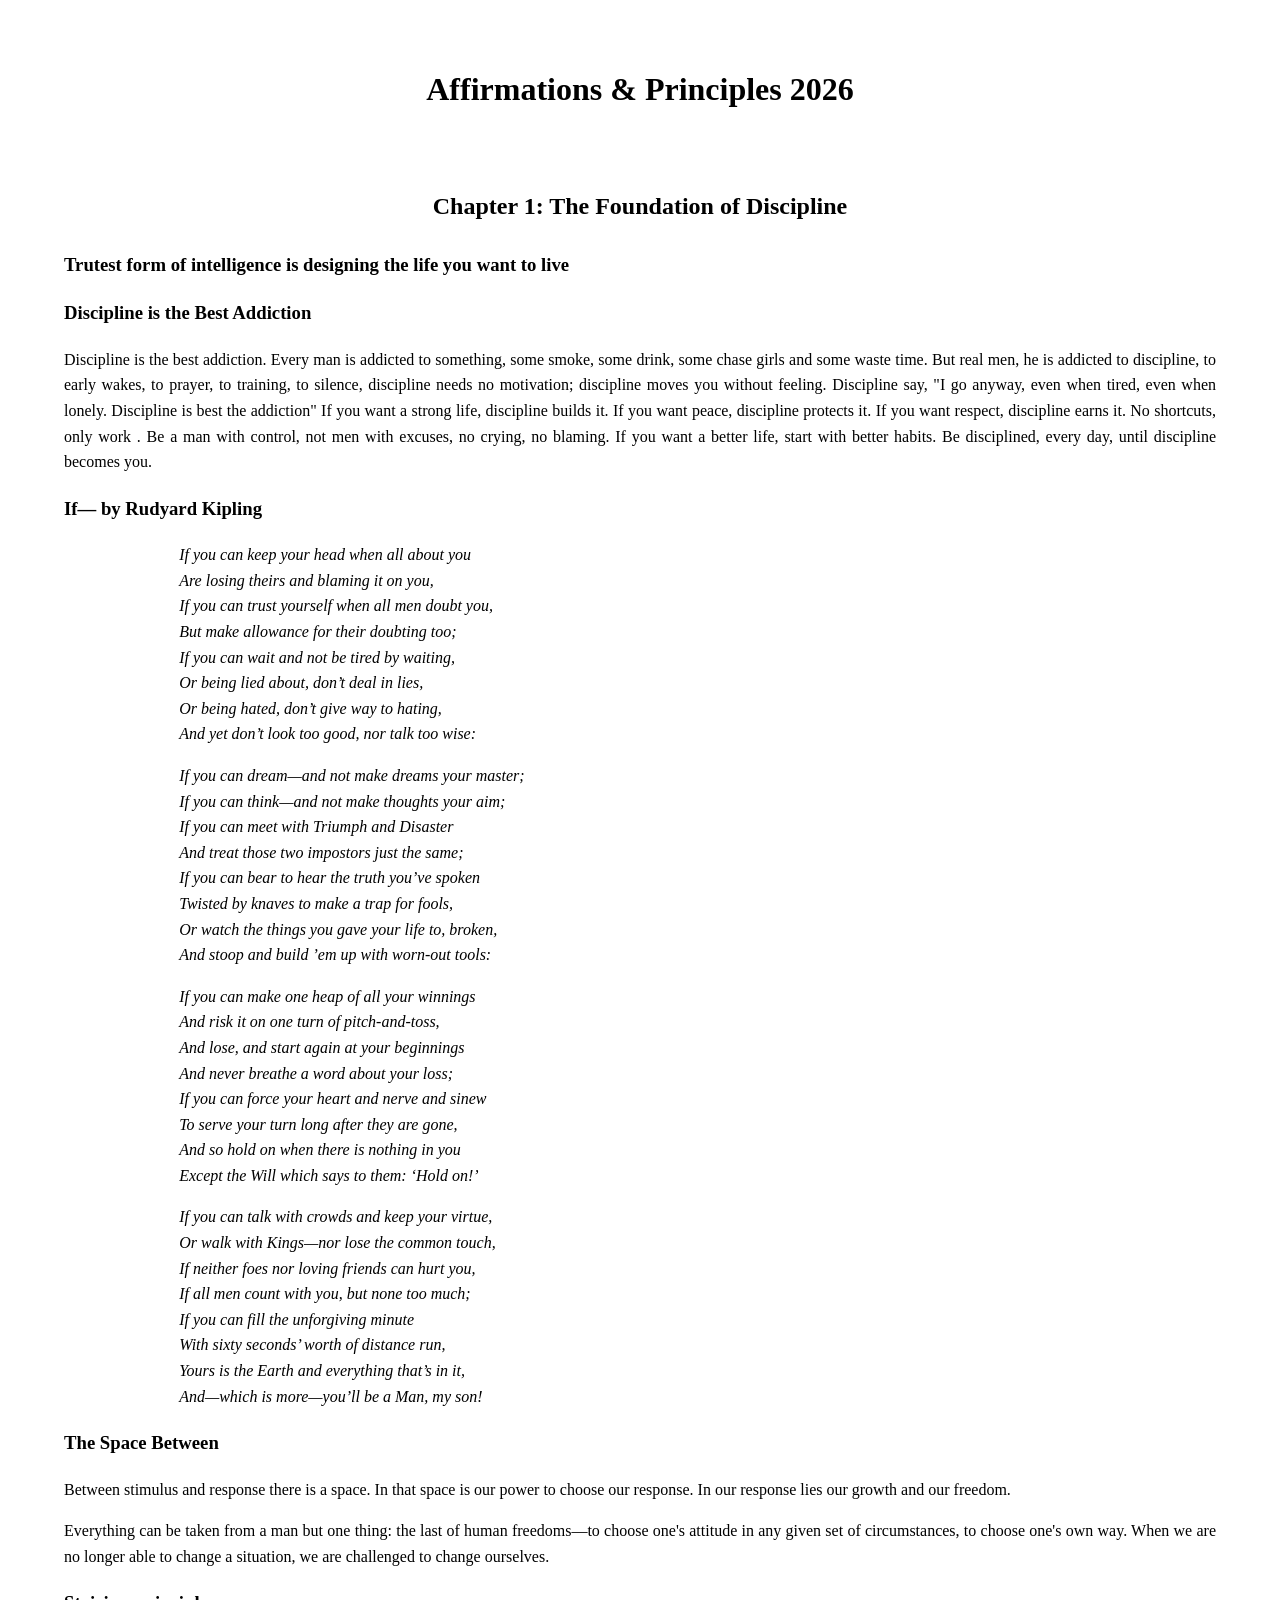
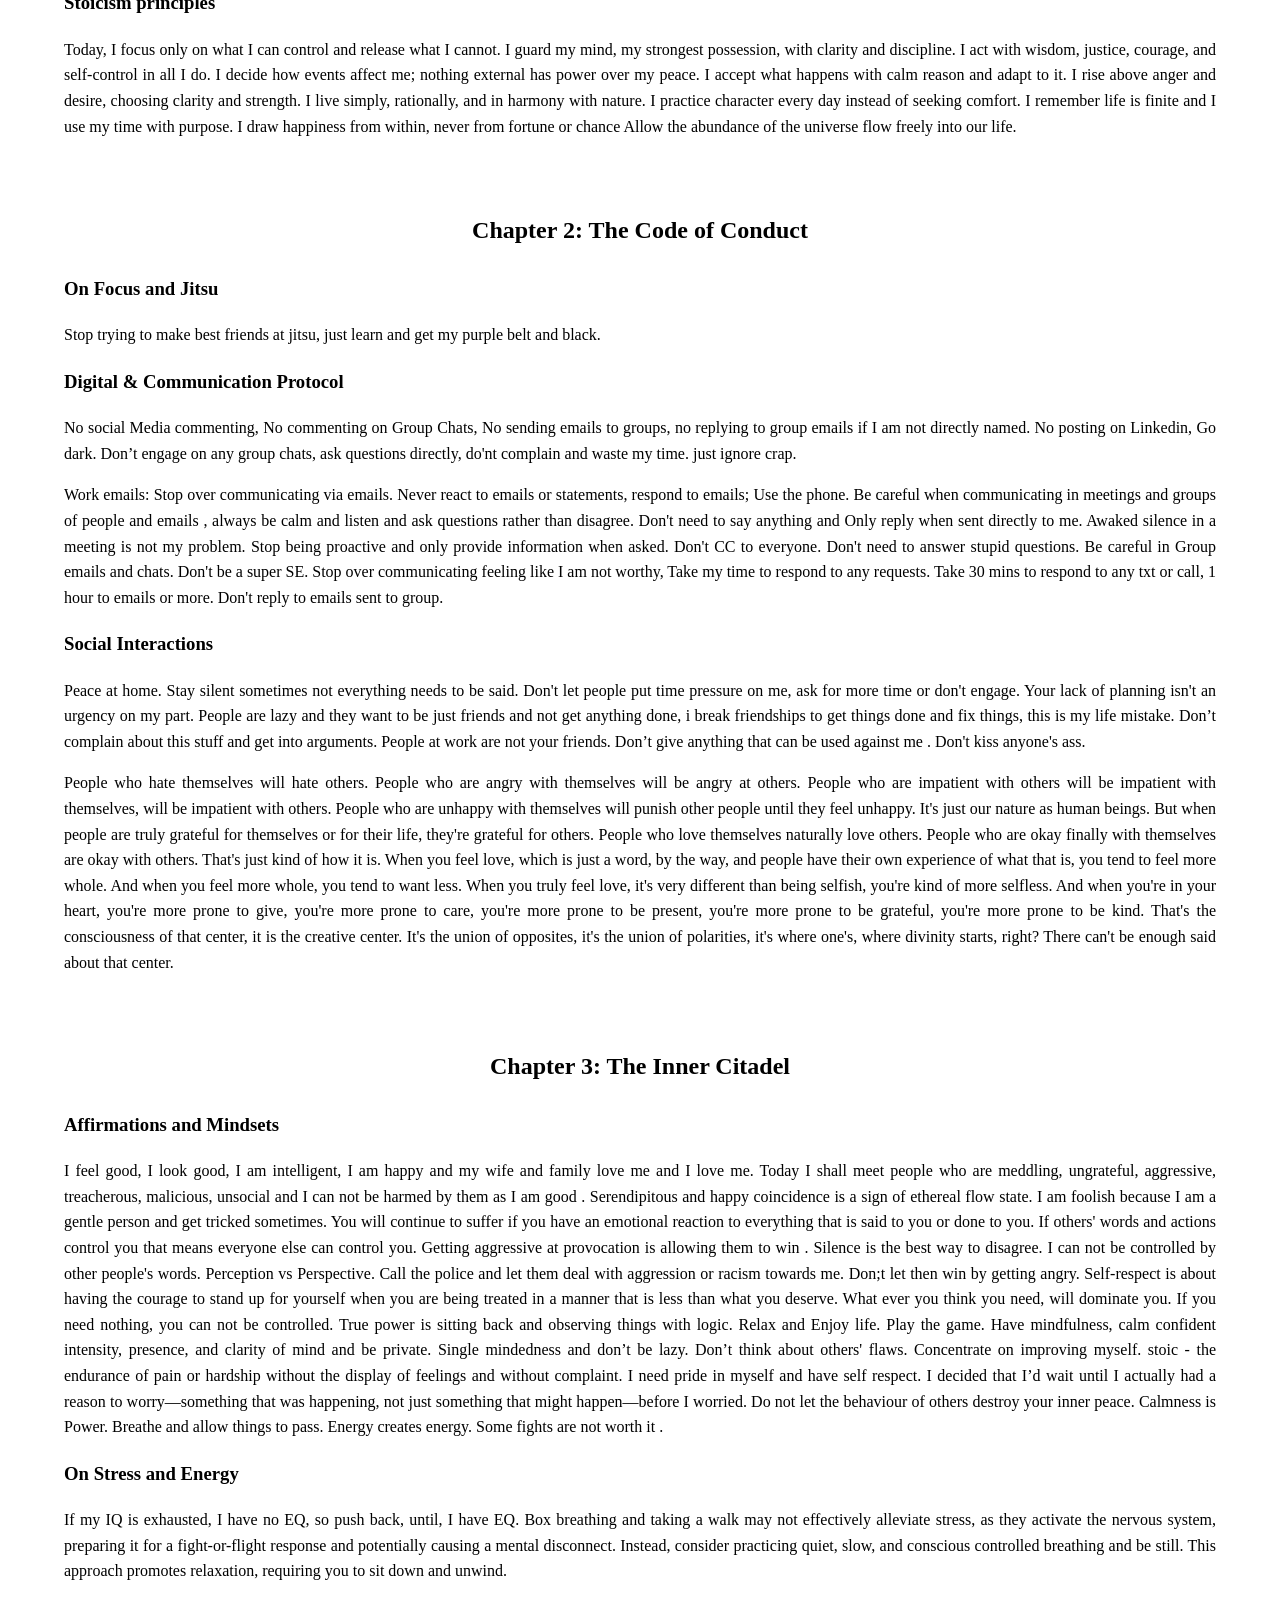
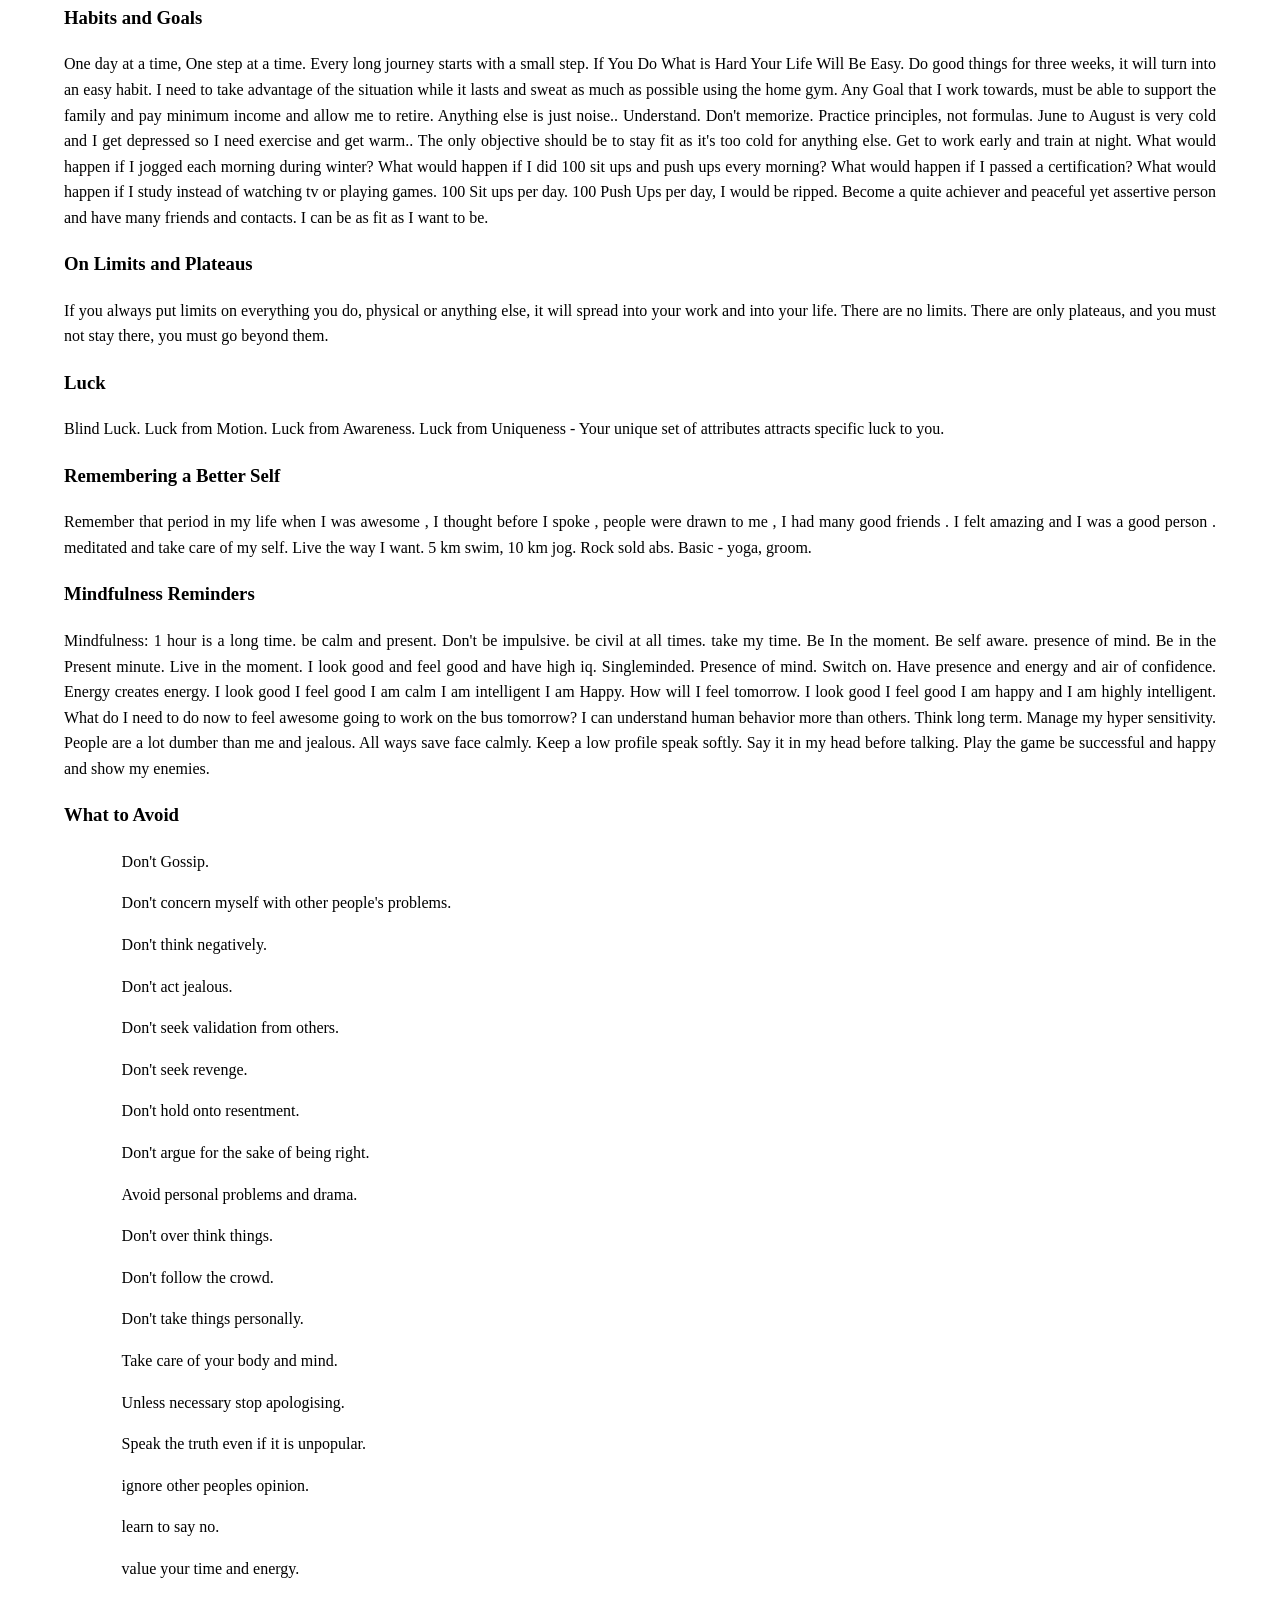
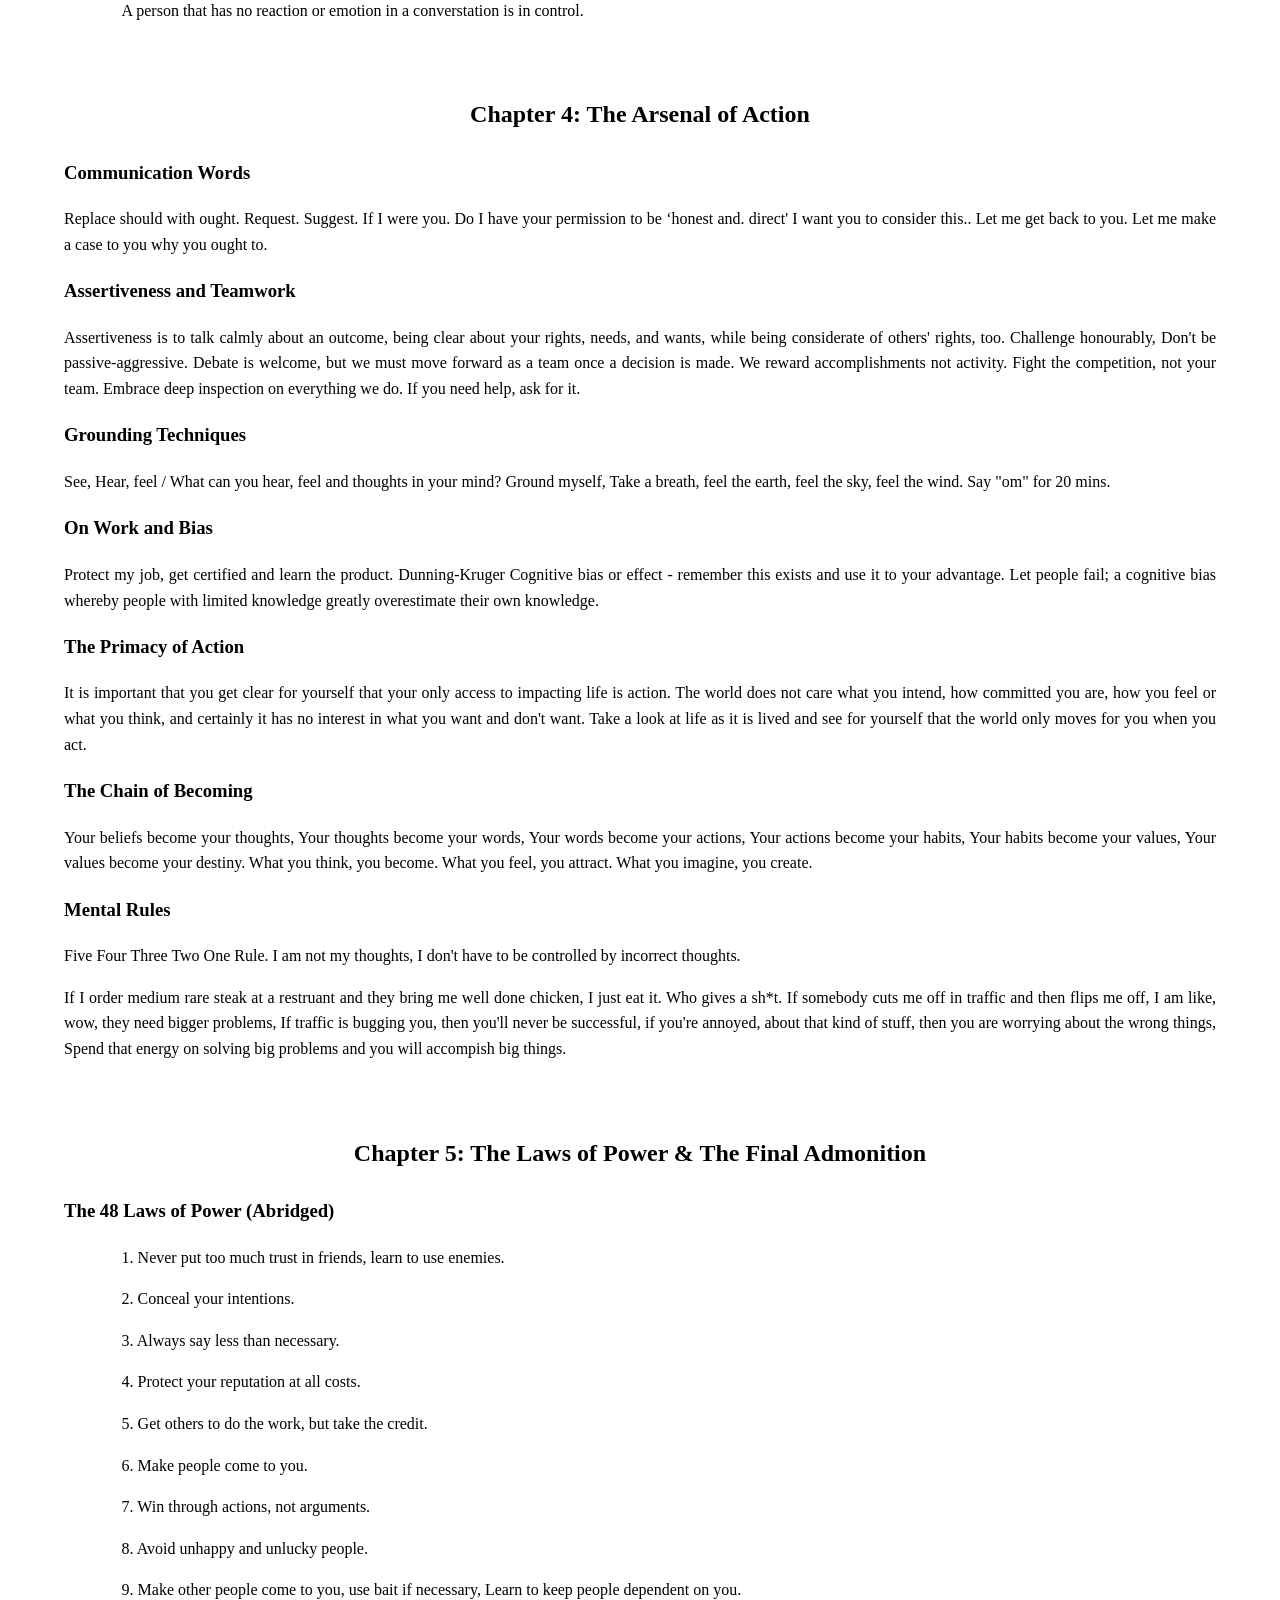
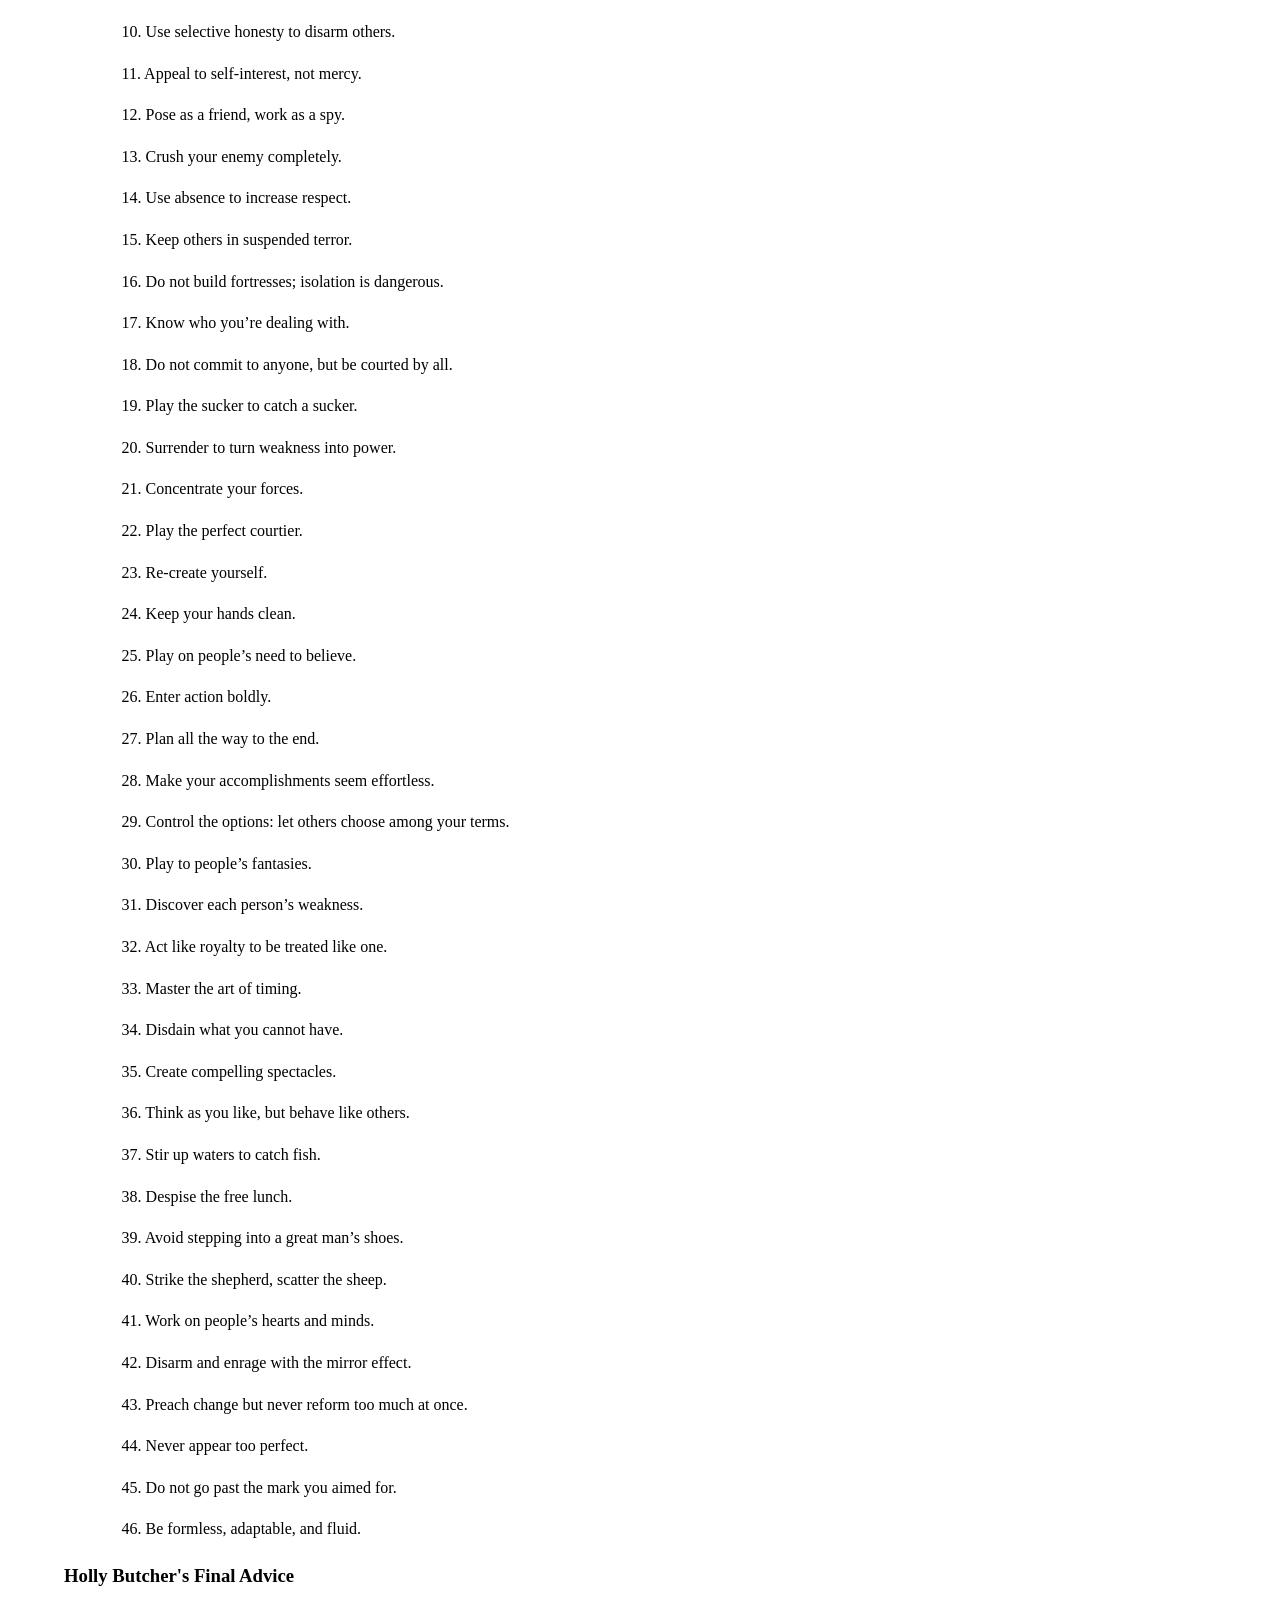
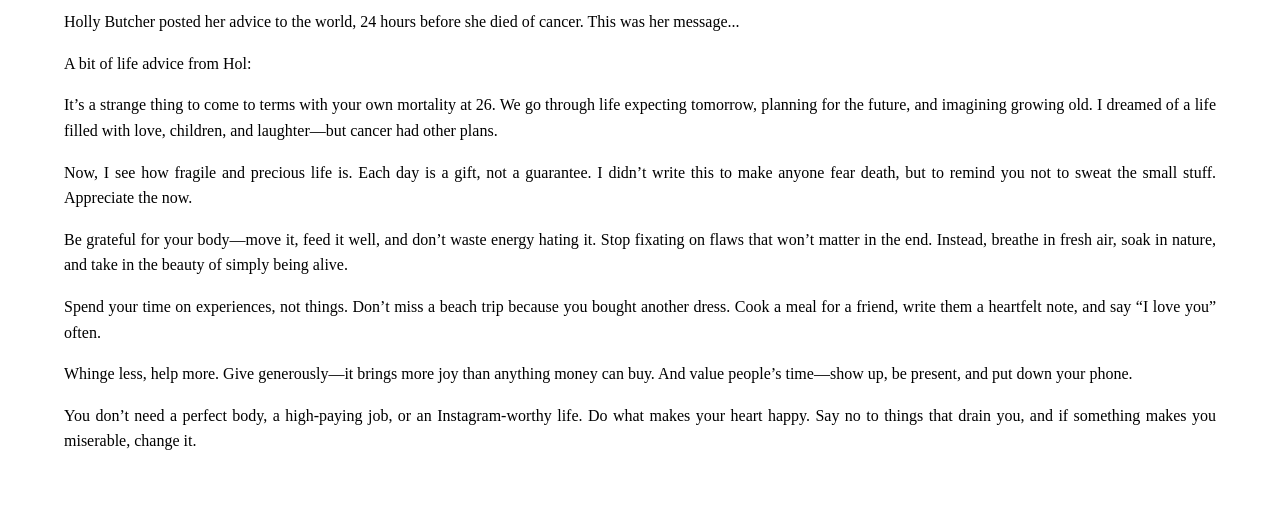
==== commit db2811ab: "Update Affirmations & Principles 2026 v2.html" ====
--- a/Affirmations & Principles 2026/Affirmations & Principles 2026 v2.html
+++ b/Affirmations & Principles 2026/Affirmations & Principles 2026 v2.html
@@ -36,6 +36,7 @@
     <h1>Affirmations & Principles 2026</h1>
     <h2>Chapter 1: The Foundation of Discipline</h2>
 
+    <h3>Trutest form of intelligence is designing the life you want to live</h3>
     <h3>Discipline is the Best Addiction</h3>
     <p>Discipline is the best addiction. Every man is addicted to something, some smoke, some drink, some chase girls and some waste time. But real men, he is addicted to discipline, to early wakes, to prayer, to training, to silence, discipline needs no motivation; discipline moves you without feeling. Discipline say, "I go anyway, even when tired, even when lonely. Discipline is best the addiction" If you want a strong life, discipline builds it. If you want peace, discipline protects it. If you want respect, discipline earns it. No shortcuts, only work . Be a man with control, not men with excuses, no crying, no blaming. If you want a better life, start with better habits. Be disciplined, every day, until discipline becomes you.</p>
 
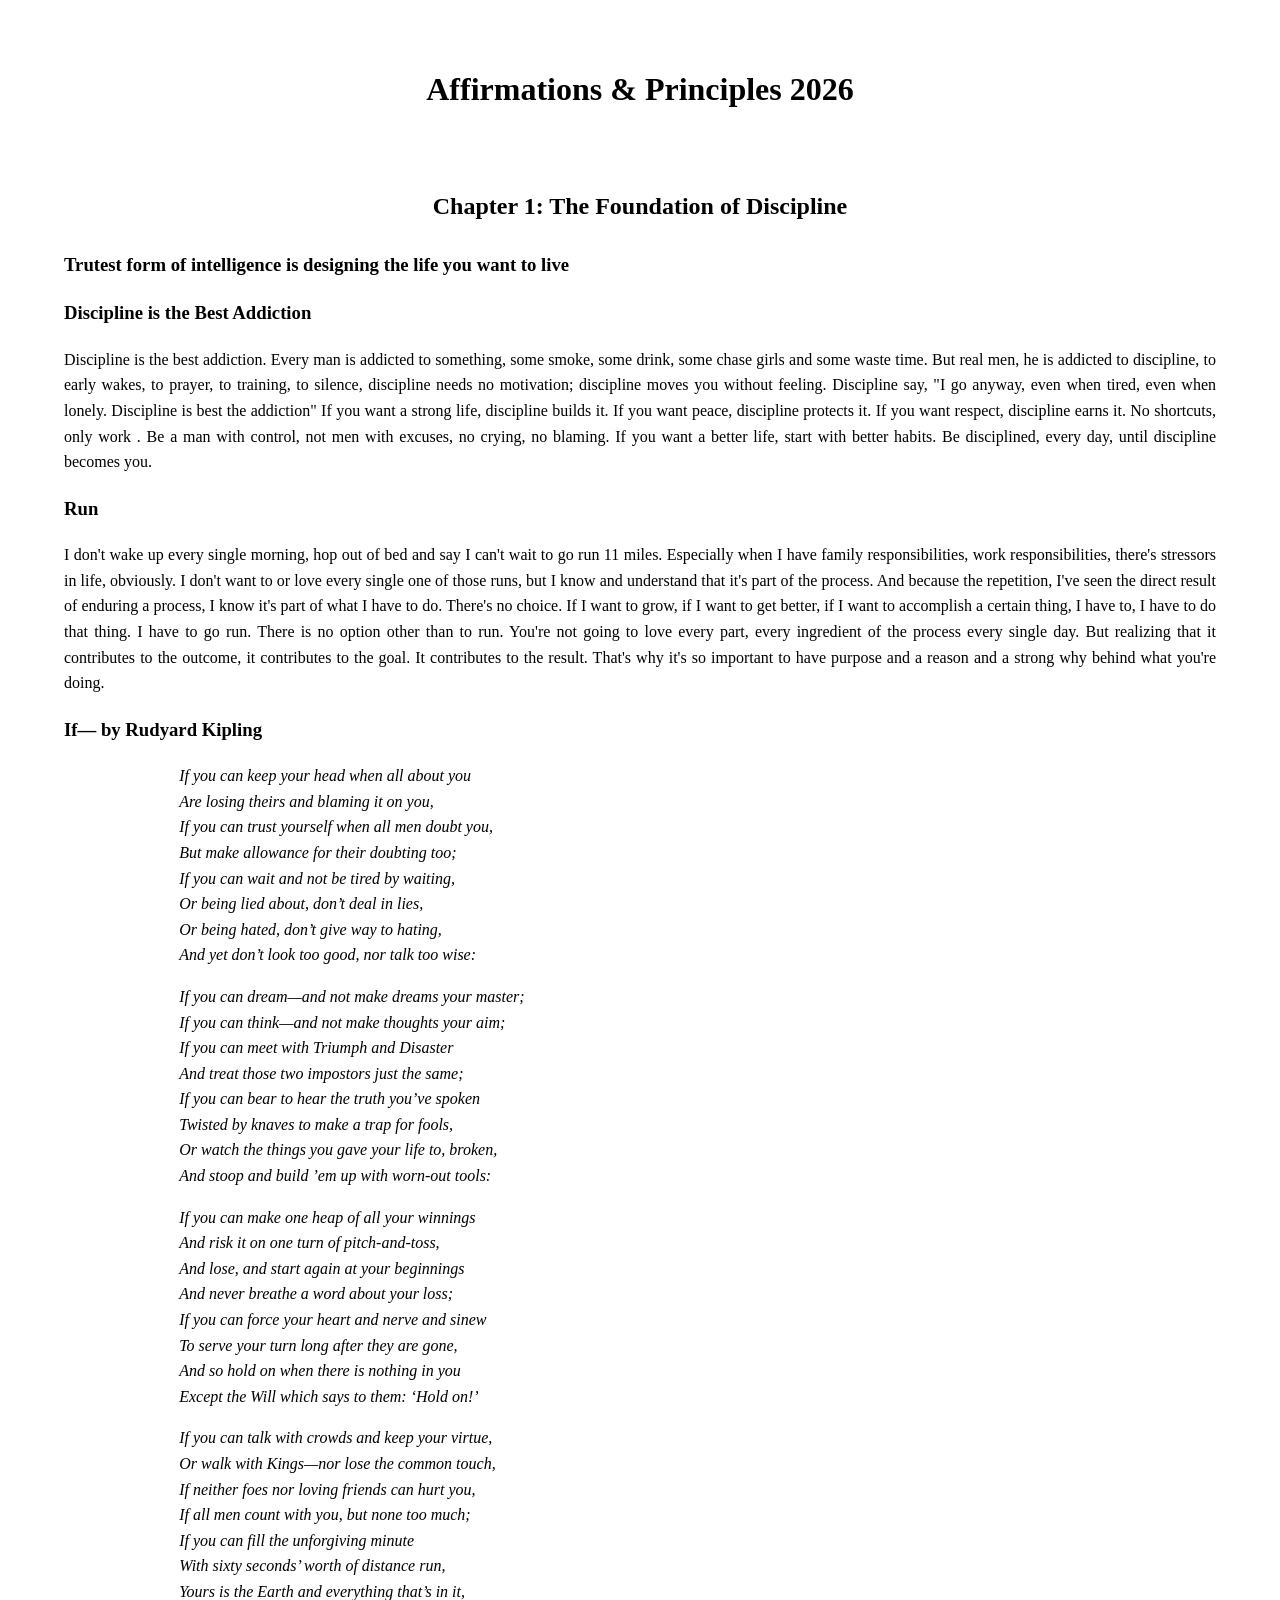
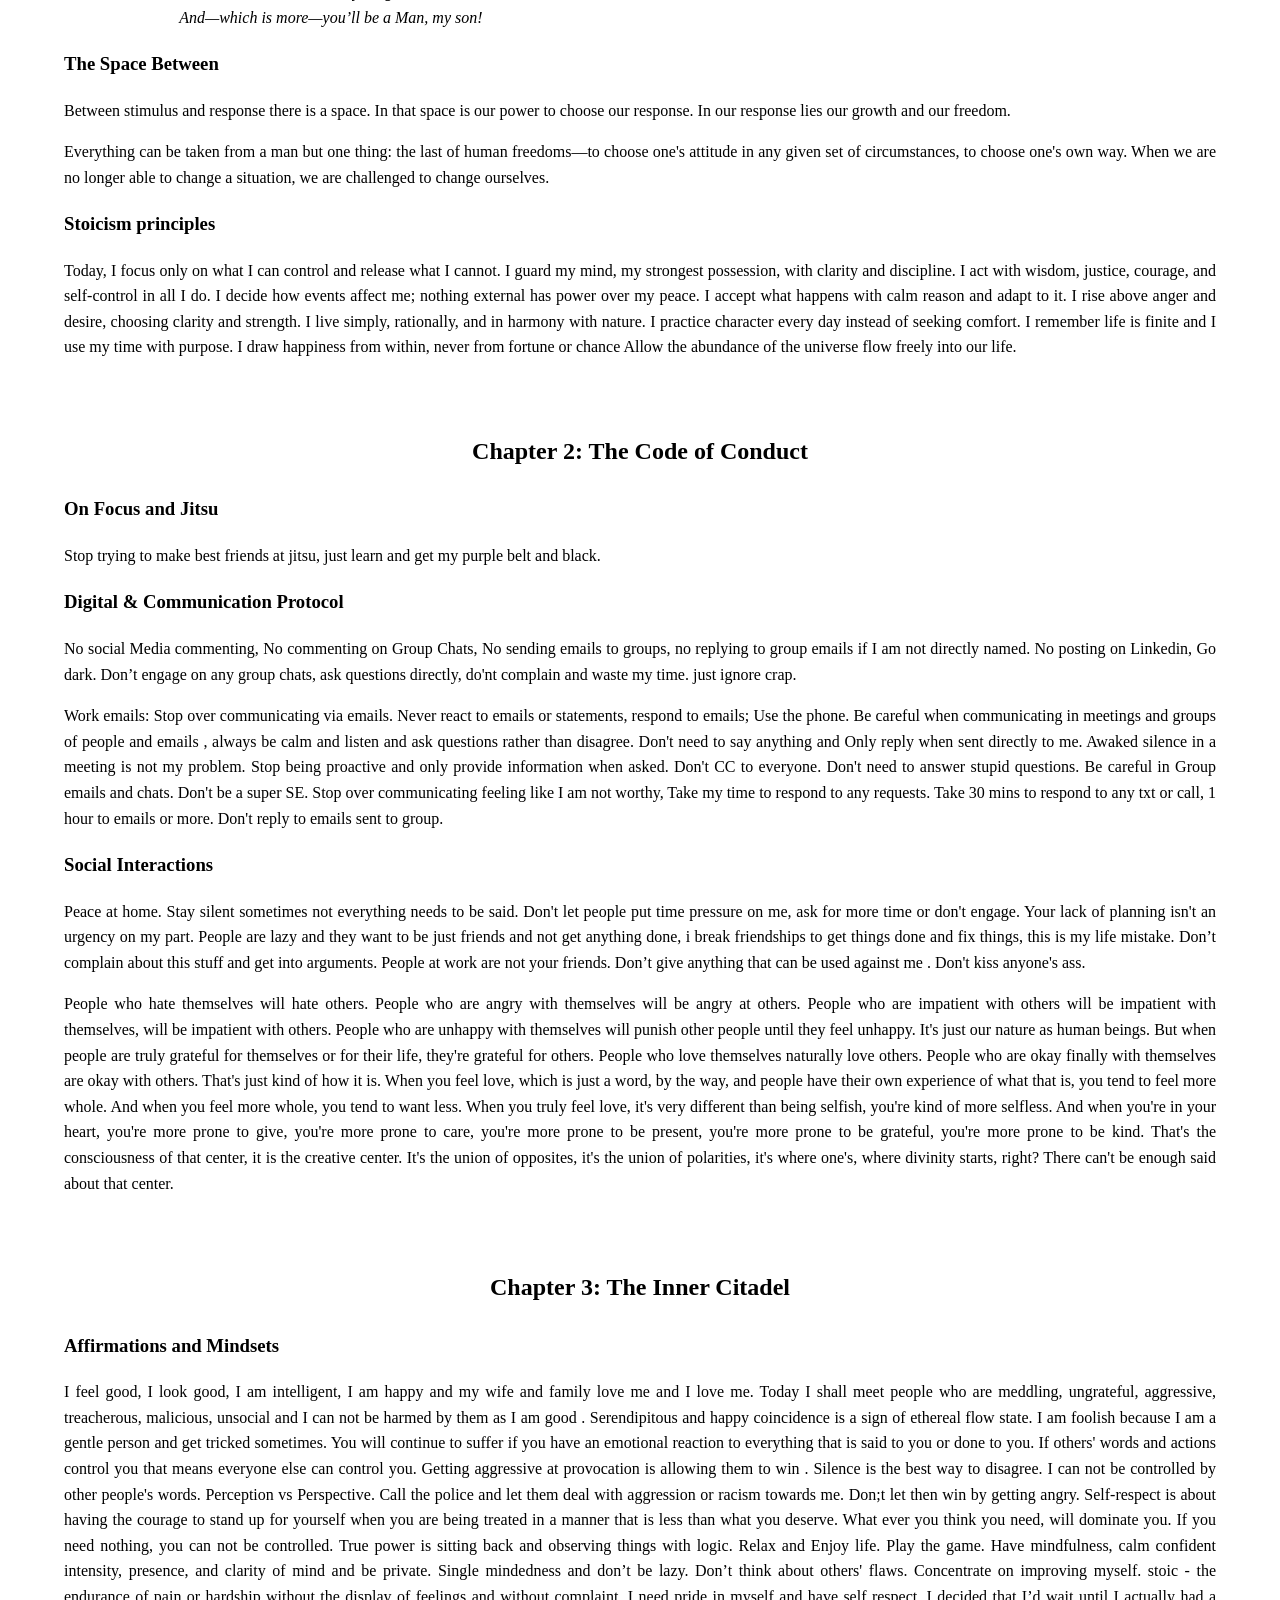
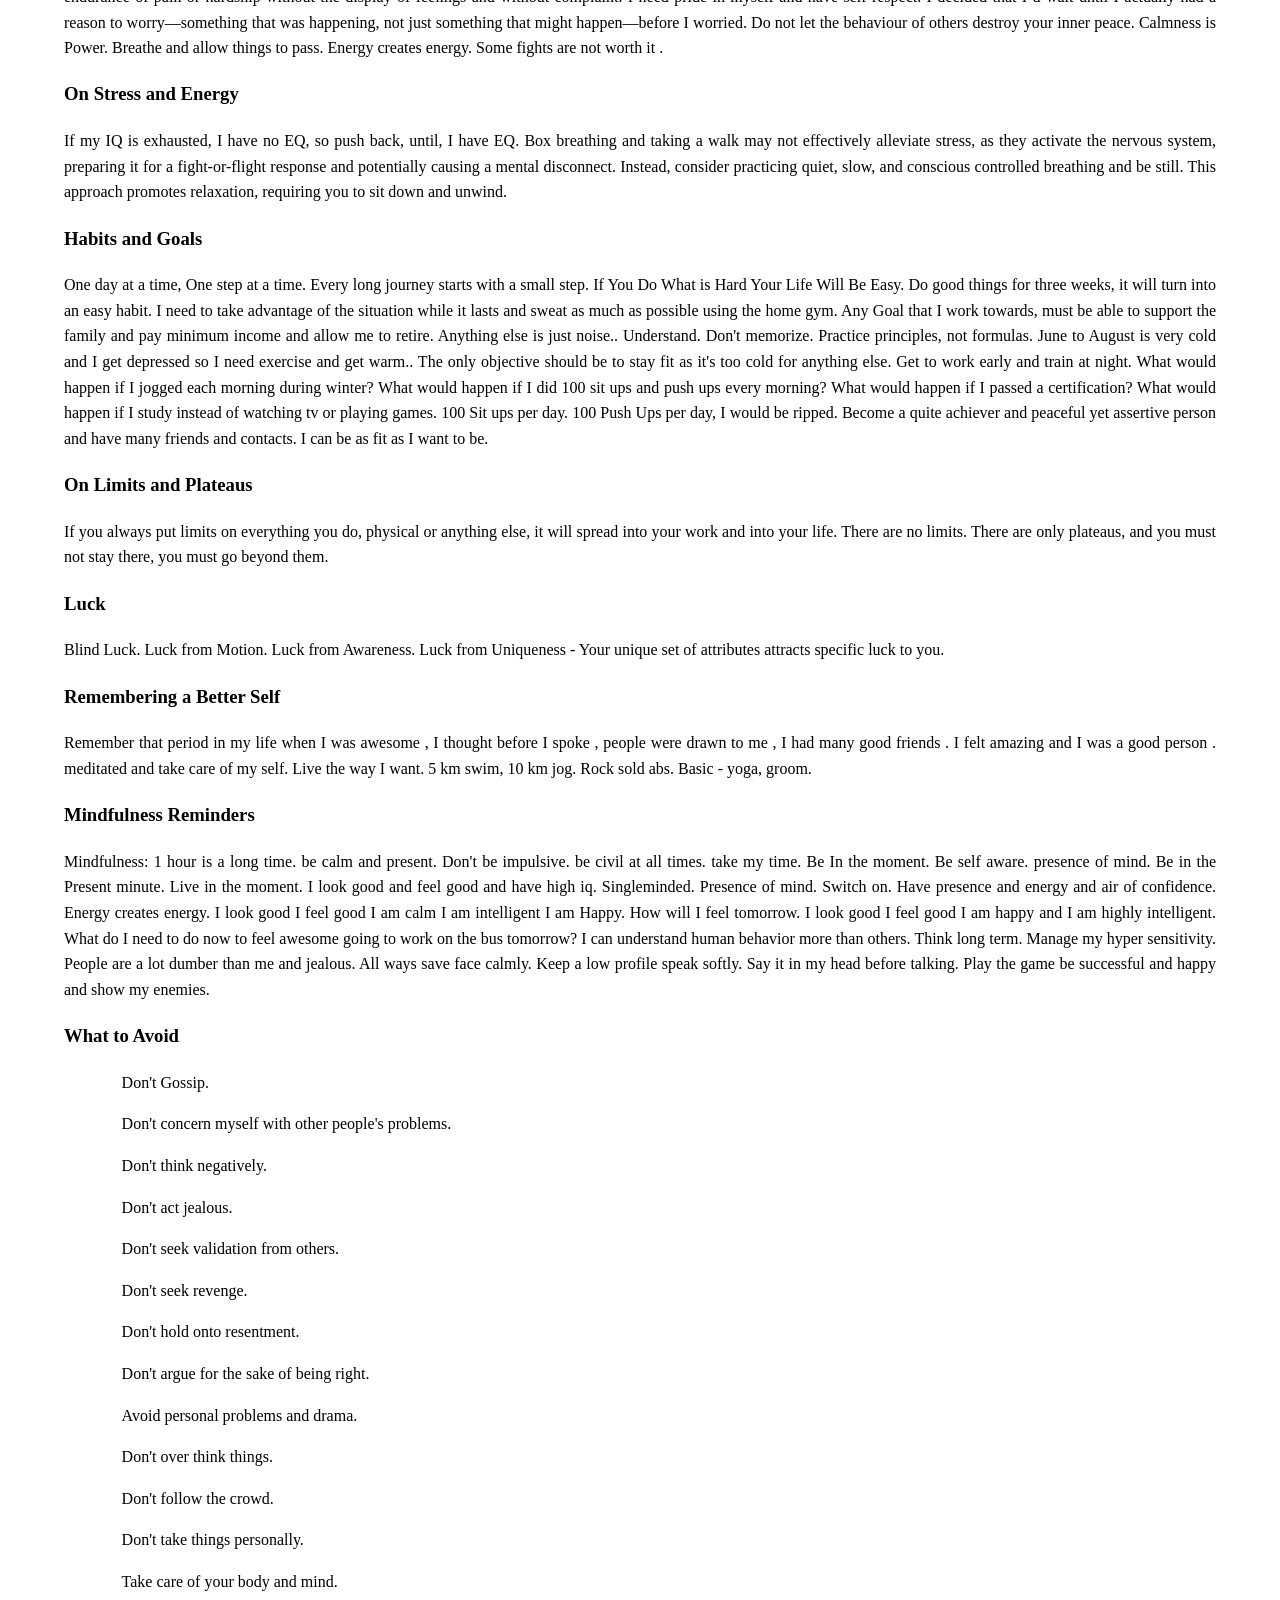
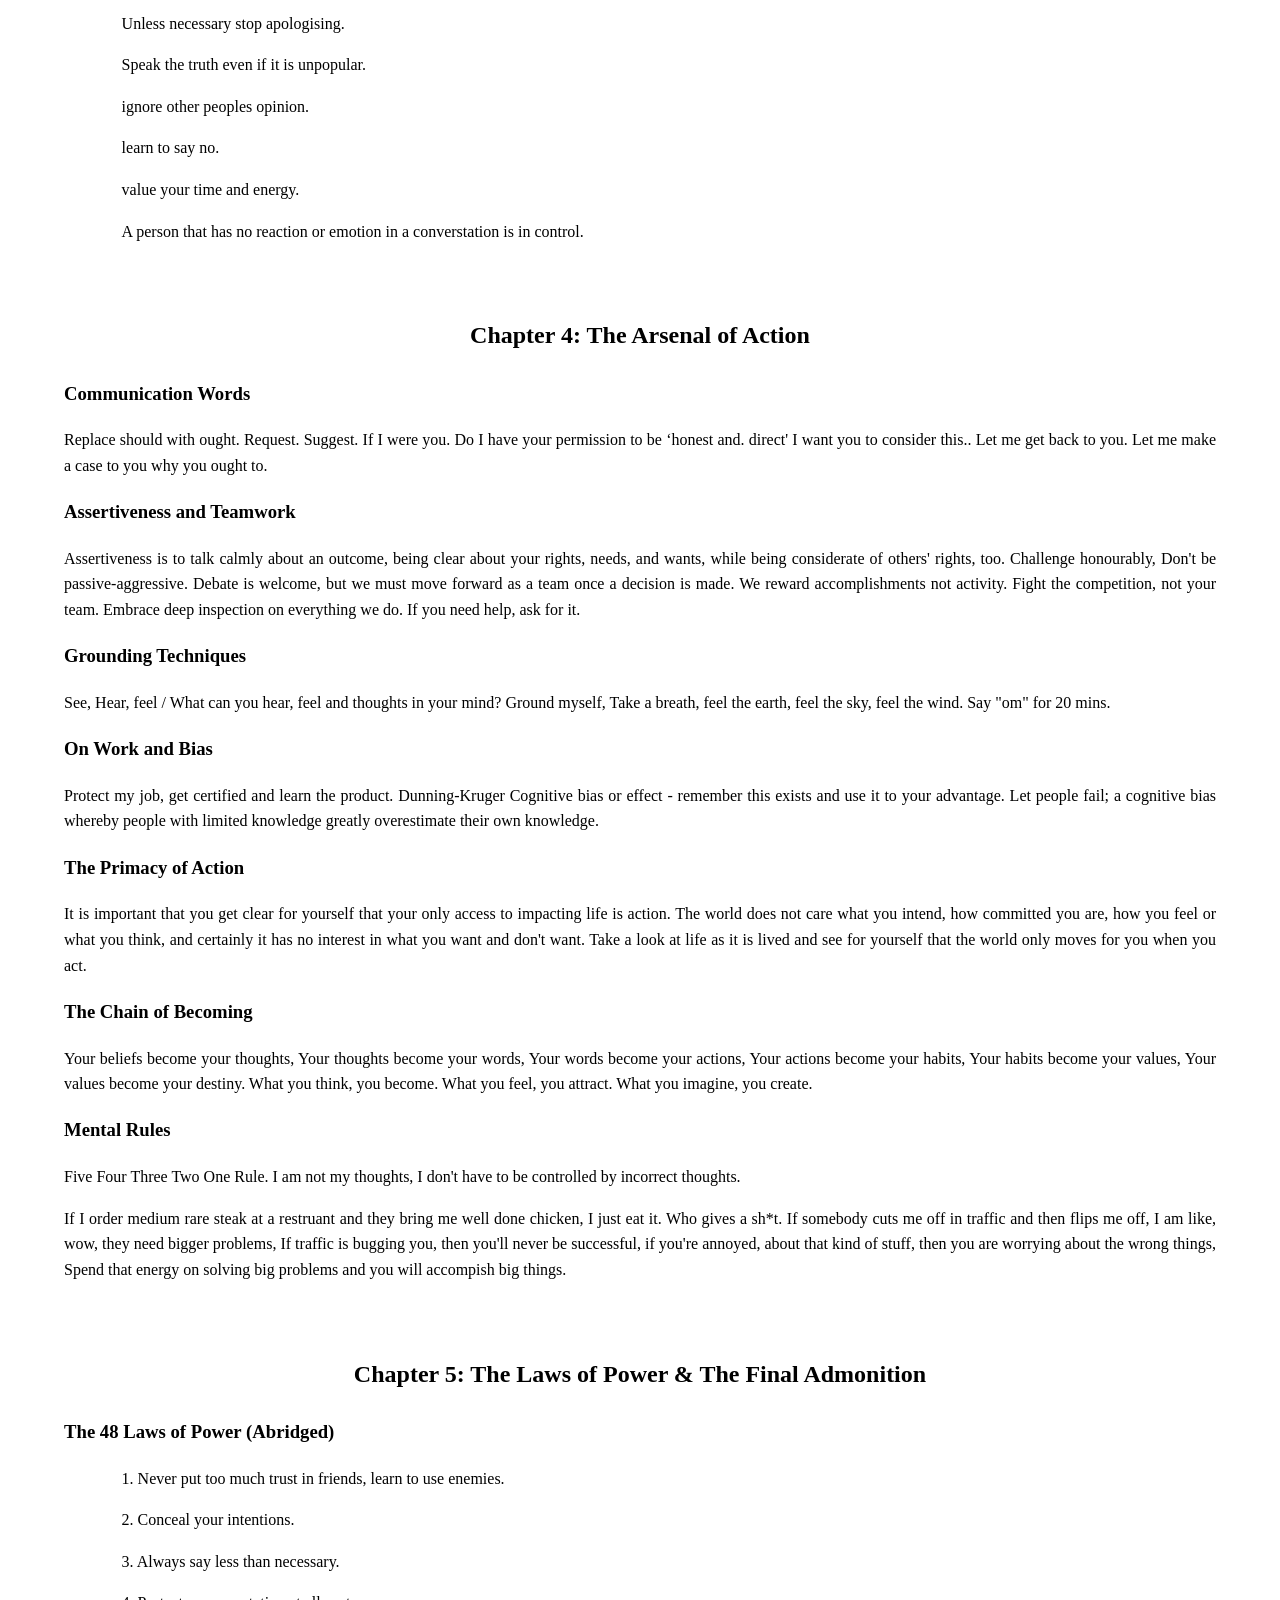
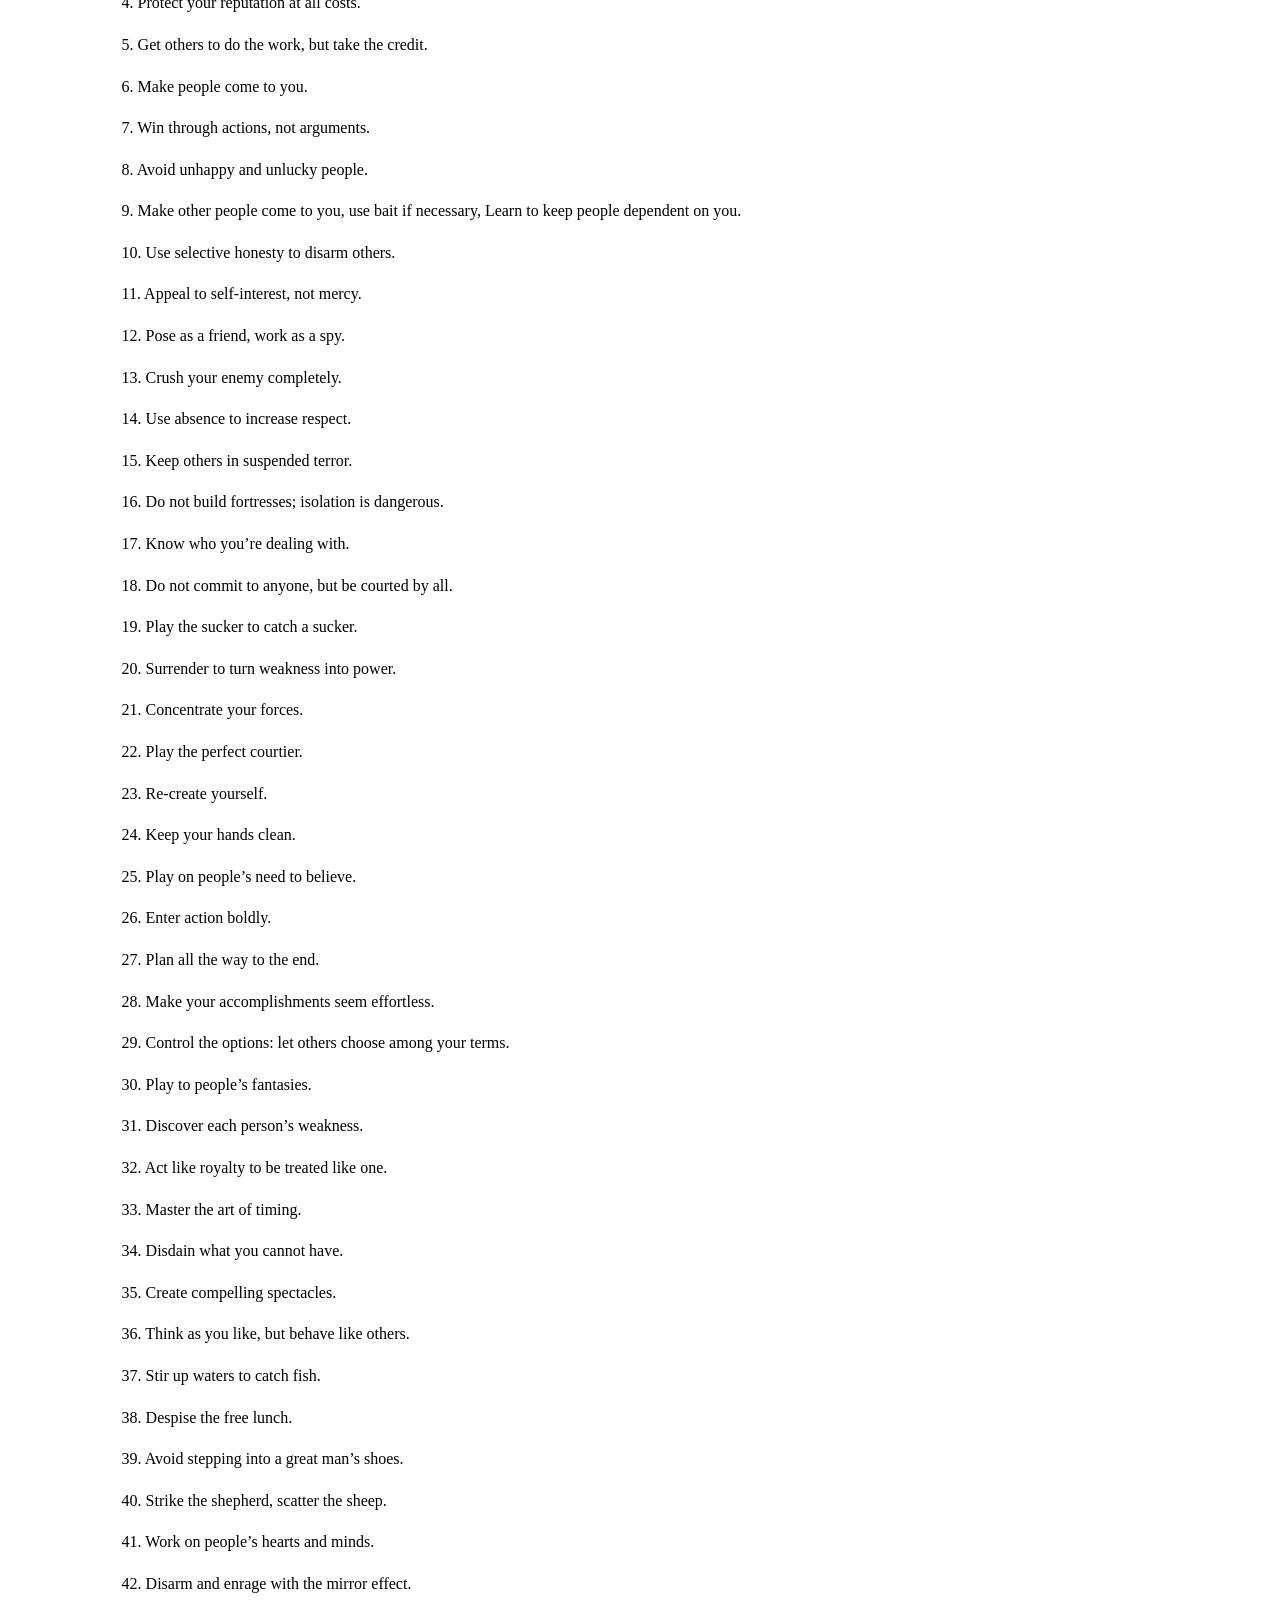
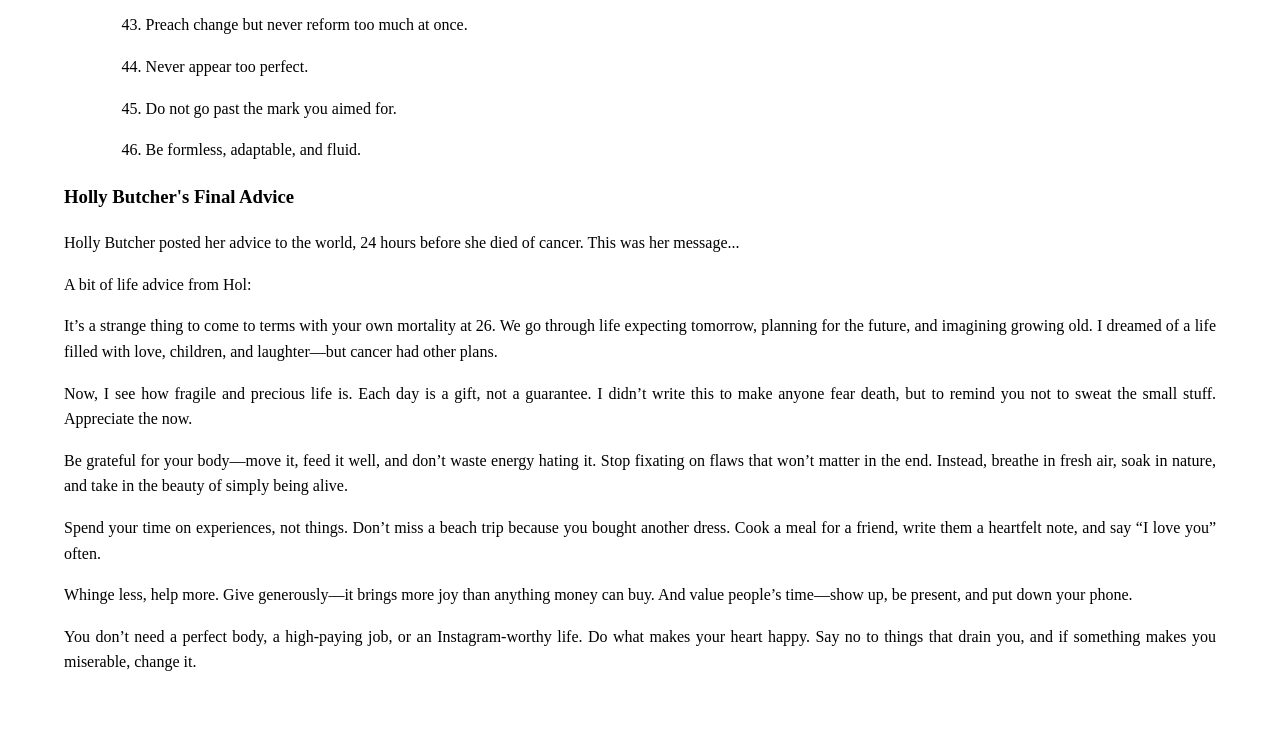
==== commit c3991285: "Add sections on discipline and running Added new sections discussing the importance of discipline an" ====
--- a/Affirmations & Principles 2026/Affirmations & Principles 2026 v2.html
+++ b/Affirmations & Principles 2026/Affirmations & Principles 2026 v2.html
@@ -39,7 +39,8 @@
     <h3>Trutest form of intelligence is designing the life you want to live</h3>
     <h3>Discipline is the Best Addiction</h3>
     <p>Discipline is the best addiction. Every man is addicted to something, some smoke, some drink, some chase girls and some waste time. But real men, he is addicted to discipline, to early wakes, to prayer, to training, to silence, discipline needs no motivation; discipline moves you without feeling. Discipline say, "I go anyway, even when tired, even when lonely. Discipline is best the addiction" If you want a strong life, discipline builds it. If you want peace, discipline protects it. If you want respect, discipline earns it. No shortcuts, only work . Be a man with control, not men with excuses, no crying, no blaming. If you want a better life, start with better habits. Be disciplined, every day, until discipline becomes you.</p>
-
+    <h3>Run</h3>
+    <p>I don't wake up every single morning, hop out of bed and say I can't wait to go run 11 miles. Especially when I have family responsibilities, work responsibilities, there's stressors in life, obviously. I don't want to or love every single one of those runs, but I know and understand that it's part of the process. And because the repetition, I've seen the direct result of enduring a process, I know it's part of what I have to do. There's no choice. If I want to grow, if I want to get better, if I want to accomplish a certain thing, I have to, I have to do that thing. I have to go run. There is no option other than to run. You're not going to love every part, every ingredient of the process every single day. But realizing that it contributes to the outcome, it contributes to the goal. It contributes to the result. That's why it's so important to have purpose and a reason and a strong why behind what you're doing.</p>
     <h3>If— by Rudyard Kipling</h3>
     <div class="poem">
         <p>If you can keep your head when all about you<br/>
